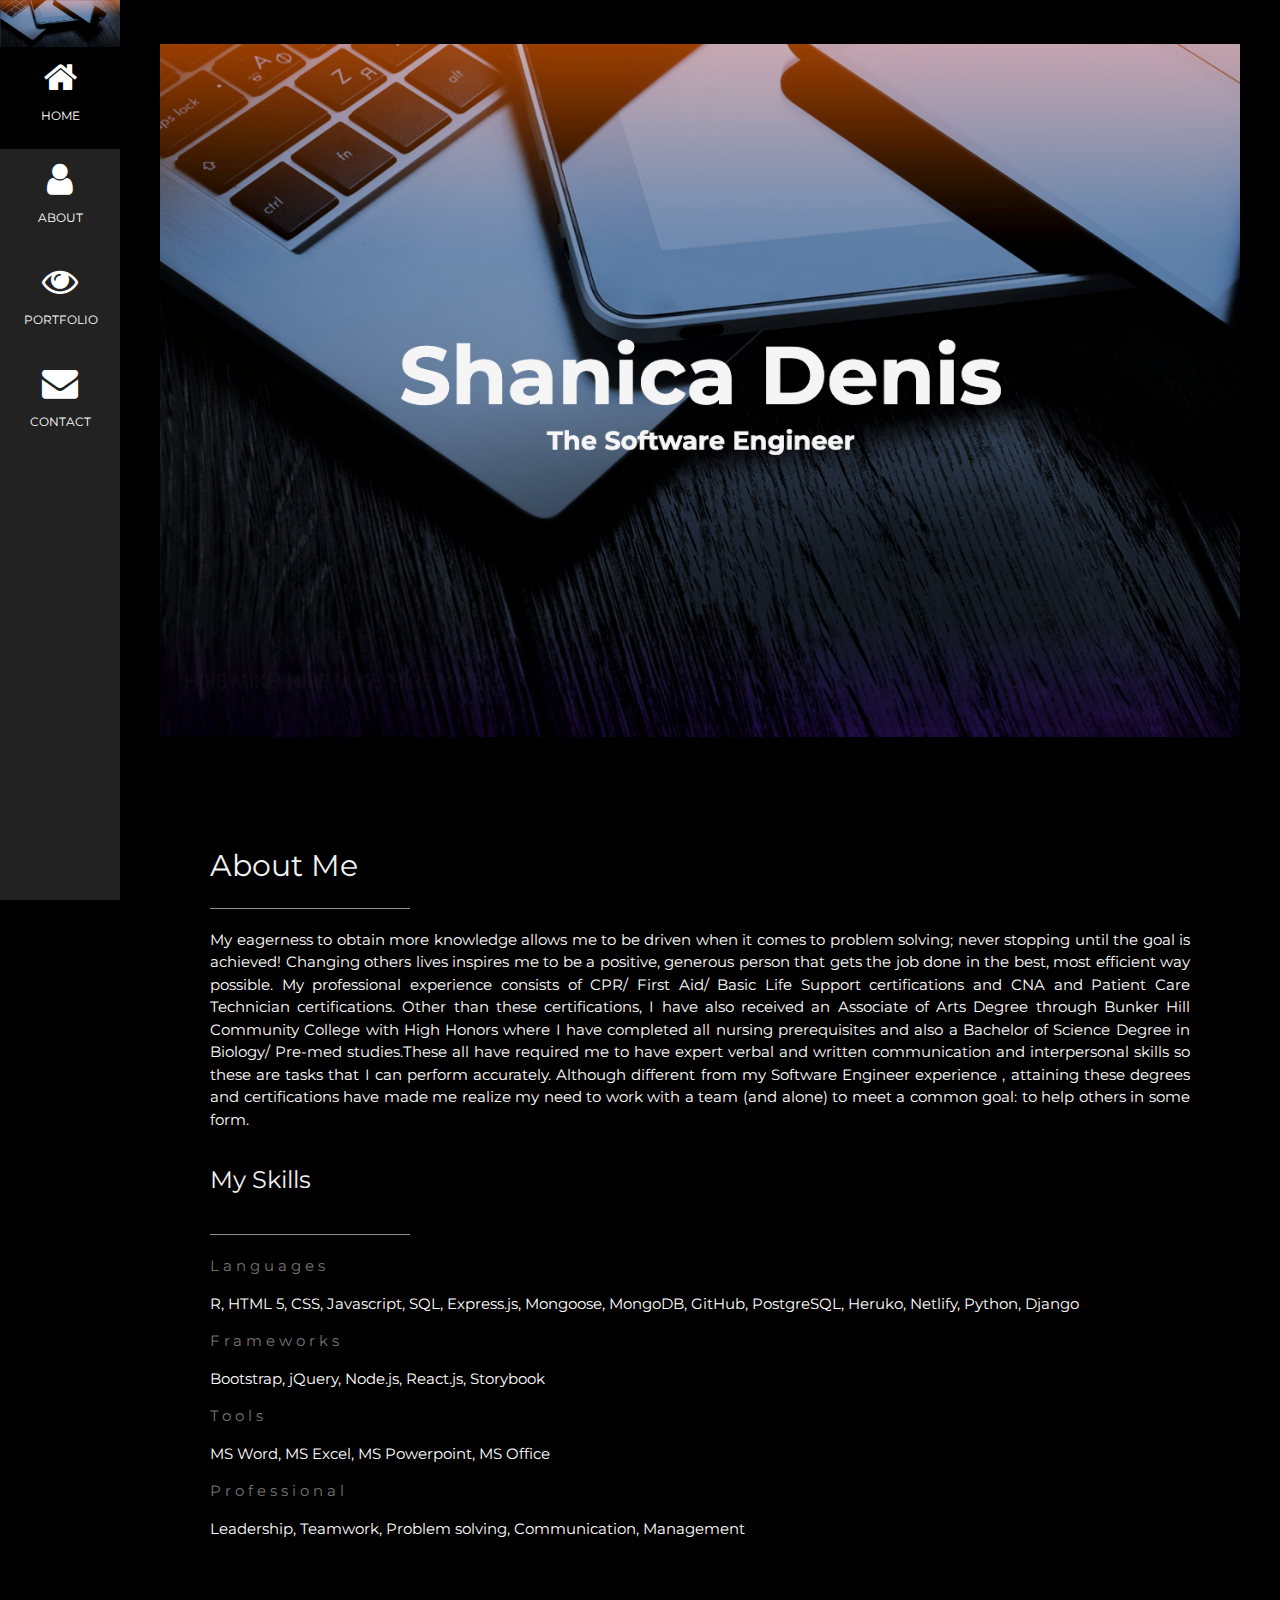
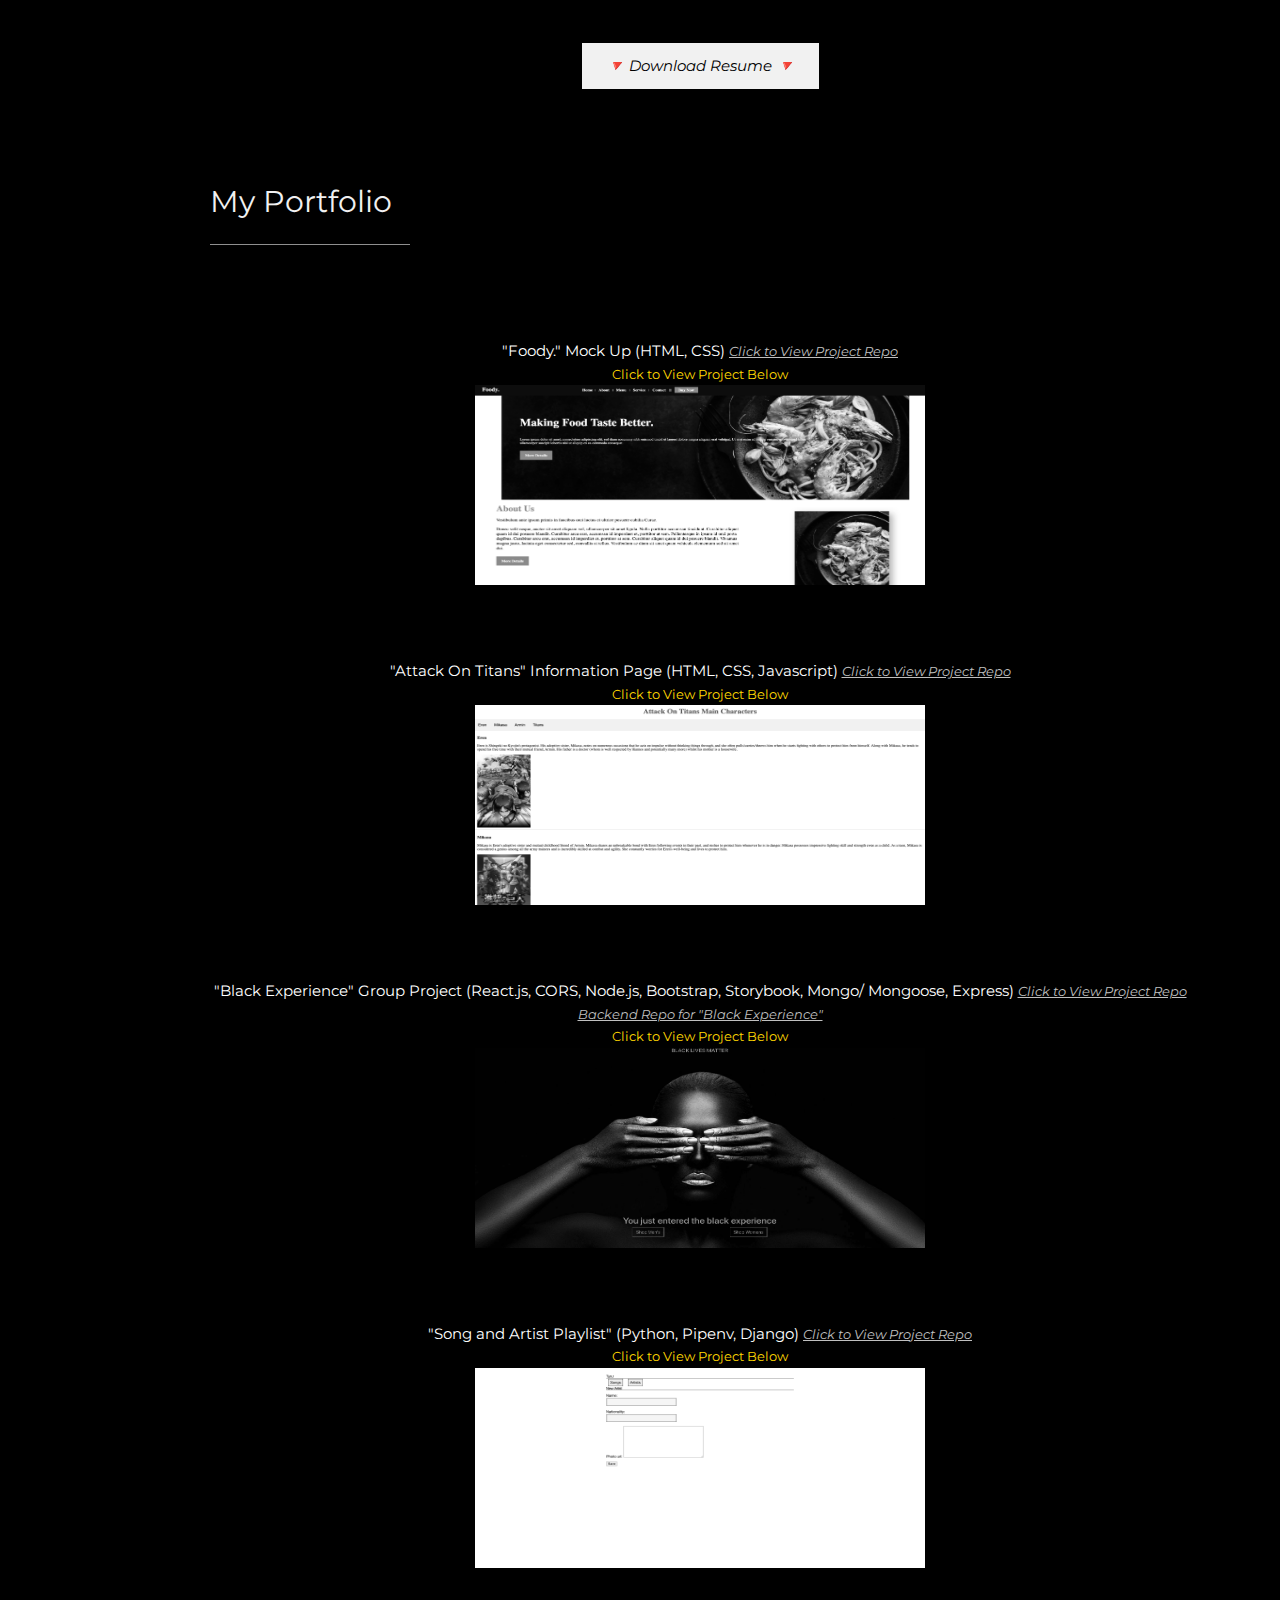
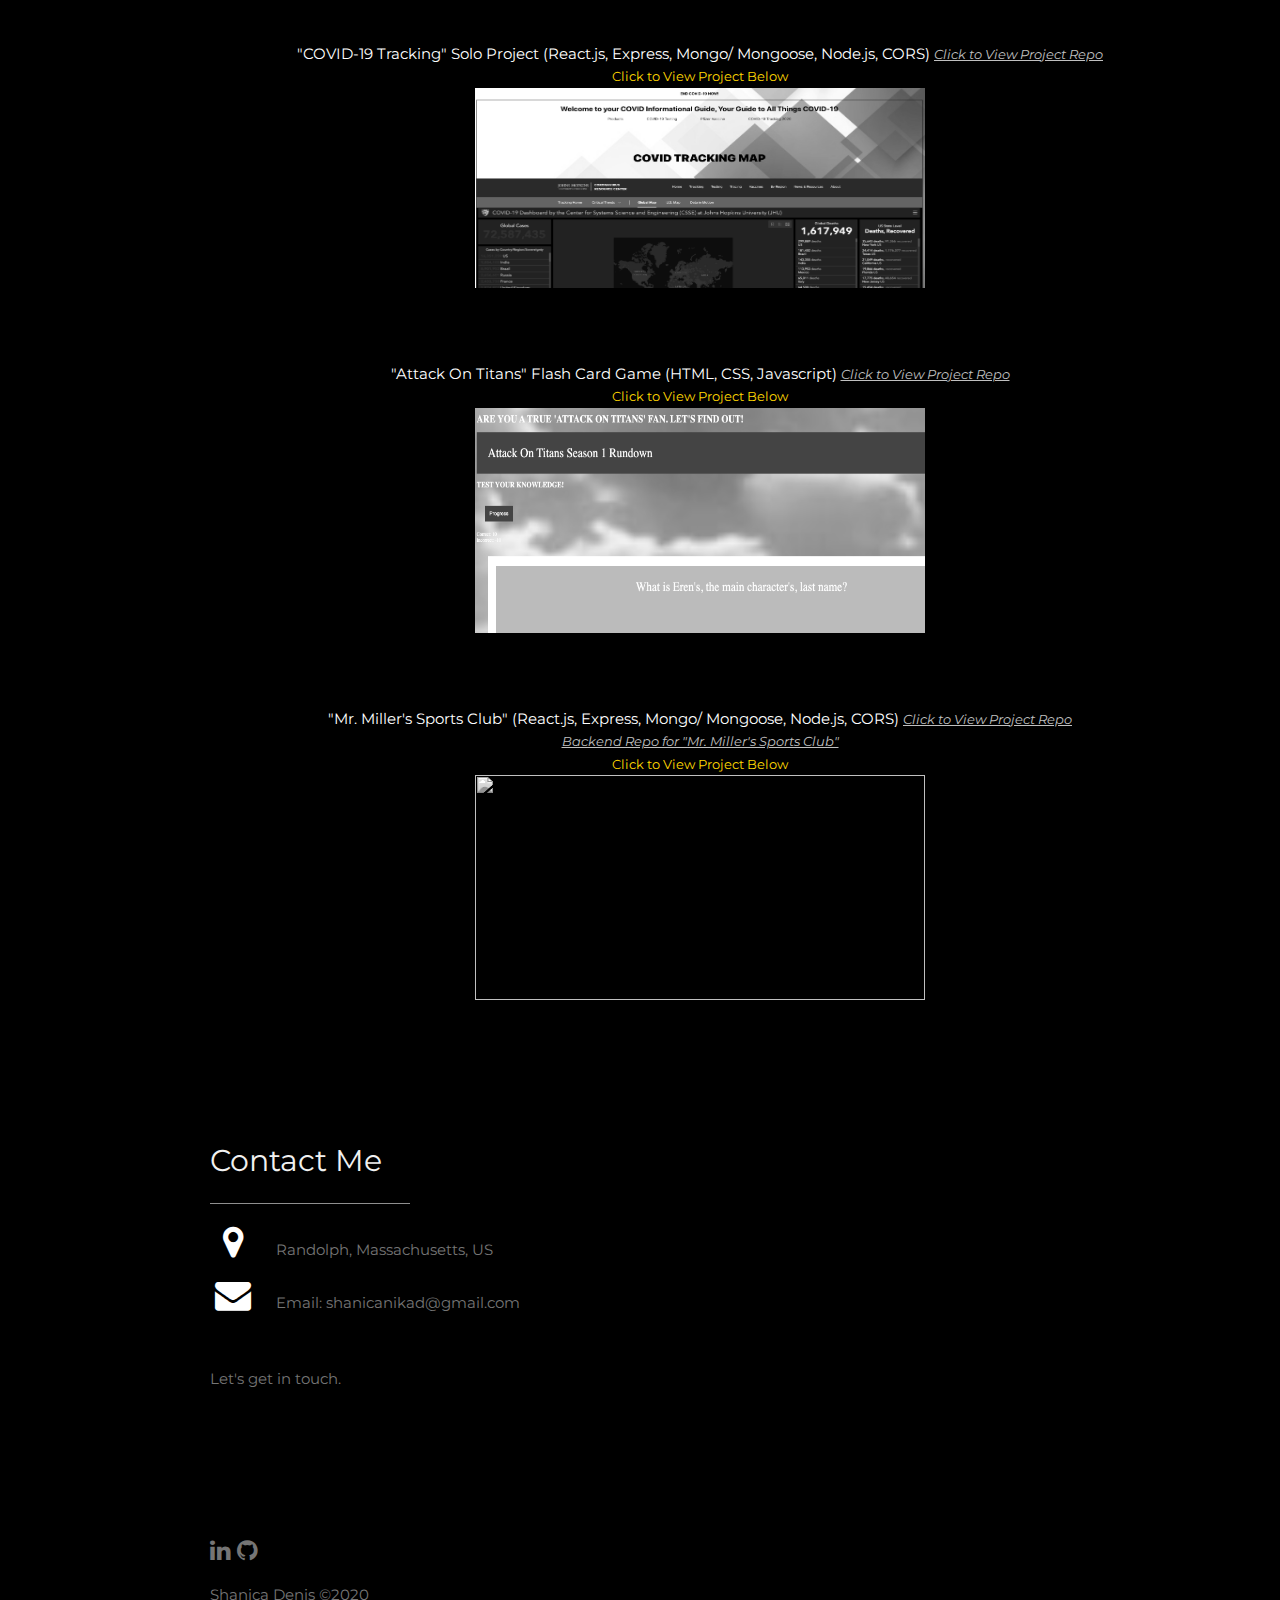
==== index.html @ 7be710ca "updated blk project repo" ====
<!DOCTYPE html>
<html>
<title>Shanica the Software Engineer!</title>
<meta charset="UTF-8">
<meta name="viewport" content="width=device-width, initial-scale=1">
<link rel="stylesheet" href="https://www.w3schools.com/w3css/4/w3.css">
<link rel="stylesheet" href="https://fonts.googleapis.com/css?family=Montserrat">
<link rel="stylesheet" href="https://cdnjs.cloudflare.com/ajax/libs/font-awesome/4.7.0/css/font-awesome.min.css">
<style>
body, h1,h2,h3,h4,h5,h6, .fa1 {font-family: "Montserrat", sans-serif}
.w3-row-padding img {margin-bottom: 12px}
/* Set the width of the sidebar to 120px */
.w3-sidebar {width: 120px;background: #222;}
/* Add a left margin to the "page content" that matches the width of the sidebar (120px) */
#main {margin-left: 120px}
/* Remove margins from "page content" on small screens */
#img{
    -webkit-filter: grayscale(100%); /* Safari 6.0 - 9.0 */
    filter: grayscale(100%);
}
#img:hover {
  /* Start the shake animation and make the animation last for 0.5 seconds */
  animation: shake 0.5s;

  /* When the animation is finished, start again */
  animation-iteration-count: infinite;
}
@keyframes shake {
  0% { transform: translate(1px, 1px) rotate(0deg); }
  10% { transform: translate(-1px, -2px) rotate(-1deg); }
  20% { transform: translate(-3px, 0px) rotate(1deg); }
  30% { transform: translate(3px, 2px) rotate(0deg); }
  40% { transform: translate(1px, -1px) rotate(1deg); }
  50% { transform: translate(-1px, 2px) rotate(-1deg); }
  60% { transform: translate(-3px, 1px) rotate(0deg); }
  70% { transform: translate(3px, 1px) rotate(-1deg); }
  80% { transform: translate(-1px, -1px) rotate(1deg); }
  90% { transform: translate(1px, 2px) rotate(0deg); }
  100% { transform: translate(1px, -2px) rotate(-1deg); }
}


@media only screen and (max-width: 600px) {#main {margin-left: 0}}


</style>
<body class="w3-black">

<nav class="w3-sidebar w3-bar-block w3-small w3-hide-small w3-center">
  <img src="back.png"
       style="width:100%">
  <a href="#" class="w3-bar-item w3-button w3-padding-large w3-black">
    <i class="fa fa-home w3-xxlarge"></i>
    <p>HOME</p>
  </a>
  <a href="#about" class="w3-bar-item w3-button w3-padding-large w3-hover-black">
    <i class="fa fa-user w3-xxlarge"></i>
    <p>ABOUT</p>
  </a>
  <a href="#photos" class="w3-bar-item w3-button w3-padding-large w3-hover-black">
    <i class="fa fa-eye w3-xxlarge"></i>
    <p>PORTFOLIO</p>
  </a>
  <a href="#contact" class="w3-bar-item w3-button w3-padding-large w3-hover-black">
    <i class="fa fa-envelope w3-xxlarge"></i>
    <p>CONTACT</p>
  </a>
</nav>


<div class="w3-top w3-hide-large w3-hide-medium" id="myNavbar">
  <div class="w3-bar w3-black w3-opacity w3-hover-opacity-off w3-center w3-small">
    <a href="#" class="w3-bar-item w3-button" style="width:25% !important">HOME</a>
    <a href="#about" class="w3-bar-item w3-button" style="width:25% !important">ABOUT</a>
    <a href="#photos" class="w3-bar-item w3-button" style="width:25% !important">PORTFOLIO</a>
    <a href="#contact" class="w3-bar-item w3-button" style="width:25% !important">CONTACT</a>
  </div>
</div>

<div class="w3-padding-large" id="main">
  <header class="w3-container w3-padding-32 w3-center w3-black" id="home">
    <!-- <h1 class="w3-jumbo"><span class="w3-hide-small">Shanica Denis</span></h1>
    <p>The Software Engineer</p> -->
    <img src="backagain.png" alt="boy" class="w3-image" width="3000" height="1108">
  </header>

  <div class="w3-content w3-justify w3-text-grey w3-padding-64" id="about">
    <h2 class="w3-text-light-grey">About Me</h2>
    <hr style="width:200px" class="w3-opacity">
    <p style="color:white">My eagerness to obtain more knowledge allows me to be driven when it comes to problem solving; never stopping
        until the goal is achieved! Changing others lives inspires me to be a positive, generous person that gets the
        job done in the best, most efficient way possible. My professional experience consists of CPR/ First Aid/ Basic
        Life Support certifications and CNA and Patient Care Technician certifications. Other than these certifications,
        I have also received an Associate of Arts Degree through Bunker Hill Community College with High Honors where I
        have completed all nursing prerequisites and also a Bachelor of Science Degree in Biology/ Pre-med studies.These
        all have required me to have expert verbal and written communication and interpersonal skills so these are tasks
        that I can perform accurately. Although different from my Software Engineer experience , attaining these degrees
        and certifications have made me realize my need to work with a team (and alone) to meet a common goal: to help
        others in some form.
    </p>
    <h3 class="w3-padding-16 w3-text-light-grey">My Skills</h3>
    <hr style="width:200px" class="w3-opacity">

 
    
<section>
    <a class="box">
    <p class="w3-wide">Languages</p>
    <div class="w3-black">
      <div class="w3-black">R, HTML 5, CSS, Javascript, SQL, Express.js, Mongoose, MongoDB, GitHub, PostgreSQL, Heruko, Netlify, Python, Django </div>
    </div>
    </a>

    <a class="box">
    <p class="w3-wide">Frameworks</p>
    <div class="w3-black">
      <div class="w3-black"> Bootstrap, jQuery, Node.js, React.js, Storybook</div>
    </div>
    </a>

    <a class="box">
    <p class="w3-wide">Tools</p>
    <div class="w3-black">
      <div class="w3-black">MS Word, MS Excel, MS Powerpoint, MS Office</div>
    </div>
    </a>
</section>    
    
      <p class="w3-wide">Professional</p>
    <div class="w3-black">
      <div class="w3-black">Leadership, Teamwork, Problem solving, Communication, Management</div>
      </div>
    </div><br>

    <button class="w3-button w3-light-grey w3-padding-large w3-section" style= "display:block; margin-left:auto; margin-right:auto">
      <a  href="https://docs.google.com/document/d/e/2PACX-1vQQas2_ryN3Ekcu-veoEqZW6naTS7VGKi1rGnDIYxbF7CMg2ENhDOstkbNVHYsbXVPW3imtyfOFc9KR/pub" style= "text-decoration: none; font-style: italic; ">
        🔻 Download Resume 🔻</a>
      </button>
    
    
  <!-- Portfolio Section -->
  <div class="w3-padding-64 w3-content" id="photos">
    <h2 class="w3-text-light-grey">My Portfolio</h2>
    <hr style="width:200px" class="w3-opacity">

    <!-- Grid for photos -->
    <!-- <div class="w3-row-padding">
      <div class="w3-half"> -->
        <div style= "padding-top: 75px; margin: auto; text-align: center;" >"Foody." Mock Up (HTML, CSS)
        <a href= "https://github.com/shanicanikad/build-a-website" style= "color: silver; font-size: small;font-style: italic;">Click to View Project Repo</a>
        <div><a href="https://shanicanikad.github.io/build-a-website/" style= "text-decoration:none; color:gold; font-size: small;">Click to View Project Below</div>  
              <img src="mockUp.png" id= "img" style="width:450px; height:200px"></a>
  </div>
        
        <div style= "padding-top: 75px; margin: auto; text-align: center;">"Attack On Titans" Information Page (HTML, CSS, Javascript)
        <a href="https://github.com/shanicanikad/ui-pattern-project"style= "color: silver; font-size: small;font-style: italic;">Click to View Project Repo</a>     
        <div><a href="https://shanicanikad.github.io/ui-pattern-project/index.html" style= "text-decoration:none; color: gold; font-size: small;">Click to View Project Below</div>  
            <img src="UI.png" id= "img" style="width:450px; height:200px"></a>
  </div>


        <div style= "padding-top: 75px; margin: auto; text-align: center;">"Black Experience" Group Project (React.js, CORS, Node.js, Bootstrap, Storybook, Mongo/ Mongoose, Express)   
        <a href="https://github.com/antonetteortiz/theblkexperience" style= "color: silver; font-size: small;font-style: italic;">Click to View Project Repo</a>    
        <div><a href="https://github.com/shanicanikad/groupproject8" style= "color: silver ; font-size: small; font-style: italic;">Backend Repo for "Black Experience"</a></div>    
        <div><a href="https://blk-experience.vercel.app/" style= "text-decoration:none; color: gold; font-size: small;">Click to View Project Below</div>
                <img src="blk.png" id= "img" style="width:450px; height:200px"></a>
</div>
      <!-- </div>

      <div class="w3-half"> -->

        <div style= "padding-top: 75px; margin: auto; text-align: center;">"Song and Artist Playlist" (Python, Pipenv, Django)
        <a href="https://github.com/shanicanikad/python" style= "color: silver; font-size: small;font-style: italic;">Click to View Project Repo</a>    
        <div><a href="https://sdtunrdjango.herokuapp.com/" style= "text-decoration:none; color: gold; font-size: small;">Click to View Project Below</div>
            <img src="django.png" id= "img" style="width:450px; height:200px"></a>
  </div>

        
        <div style= "padding-top: 75px; margin: auto; text-align: center;">"COVID-19 Tracking" Solo Project (React.js, Express, Mongo/ Mongoose, Node.js, CORS)  
        <a href="https://github.com/shanicanikad/capss" style= "color: silver; font-size: small;font-style: italic;">Click to View Project Repo</a>
        <div><a href="https://sdcapstoneproject.vercel.app/" style= "text-decoration:none; color: gold; font-size: small;">Click to View Project Below</div>
            <img src="covid.png" id= "img" style="width:450px; height:200px"></a>
  </div>

        <div style= "padding-top: 75px; margin: auto; text-align: center;">"Attack On Titans" Flash Card Game (HTML, CSS, Javascript)    
        <a href="https://github.com/shanicanikad/shanicanikad.github.io-front-endgame" style= "color: silver; font-size: small;font-style: italic;">Click to View Project Repo</a>    
        <div><a href="https://shanicanikad.github.io/shanicanikad.github.io-front-endgame/" style= "text-decoration:none; color: gold; font-size: small;">Click to View Project Below</div>
                <img src="frontEnd.png" id= "img" style="width:450px; height:225px"></a>
  </div> 
      <!-- </div> -->
      <div style= "padding-top: 75px; margin: auto; text-align: center;">"Mr. Miller's Sports Club" (React.js, Express, Mongo/ Mongoose, Node.js, CORS)  
        <a href="https://github.com/shanicanikad/miller1" style= "color: silver; font-size: small;font-style: italic;">Click to View Project Repo</a>  
        <div><a href="https://github.com/shanicanikad/sportsapi" style= "color: silver ; font-size: small; font-style: italic;">Backend Repo for "Mr. Miller's Sports Club"</a></div>      
        <div><a href="https://shanicanikad.github.io/miller1/#/" style= "text-decoration:none; color: gold; font-size: small;">Click to View Project Below</div>
                <img src="sports.png" id= "img" style="width:450px; height:225px"></a>
            
    </div>
  </div>

  <div class="w3-padding-64 w3-content w3-text-grey" id="contact">
    <h2 class="w3-text-light-grey">Contact Me</h2>
    <hr style="width:200px" class="w3-opacity">

    <div class="w3-section">
      <p><i class="fa fa-map-marker fa-fw w3-text-white w3-xxlarge w3-margin-right"></i> Randolph, Massachusetts, US</p>
      <p><i class="fa fa-envelope fa-fw w3-text-white w3-xxlarge w3-margin-right"> </i> Email: shanicanikad@gmail.com</p>
    </div><br>
    <p>Let's get in touch.</p>
  </div>
  


  <footer class="w3-content w3-padding-64 w3-text-grey w3-xlarge">
    <a class="fa fa-linkedin w3-hover-opacity" style="text-decoration: none" href= "https://www.linkedin.com/in/shanica-denis-918553a6/"></a>
      <a class="fa fa-github w3-hover-opacity" style="text-decoration: none" href= "https://github.com/shanicanikad/"></a>
     
    <p class="w3-medium">Shanica Denis ©2020</p>

  </footer>

</div>

</body>
</html>
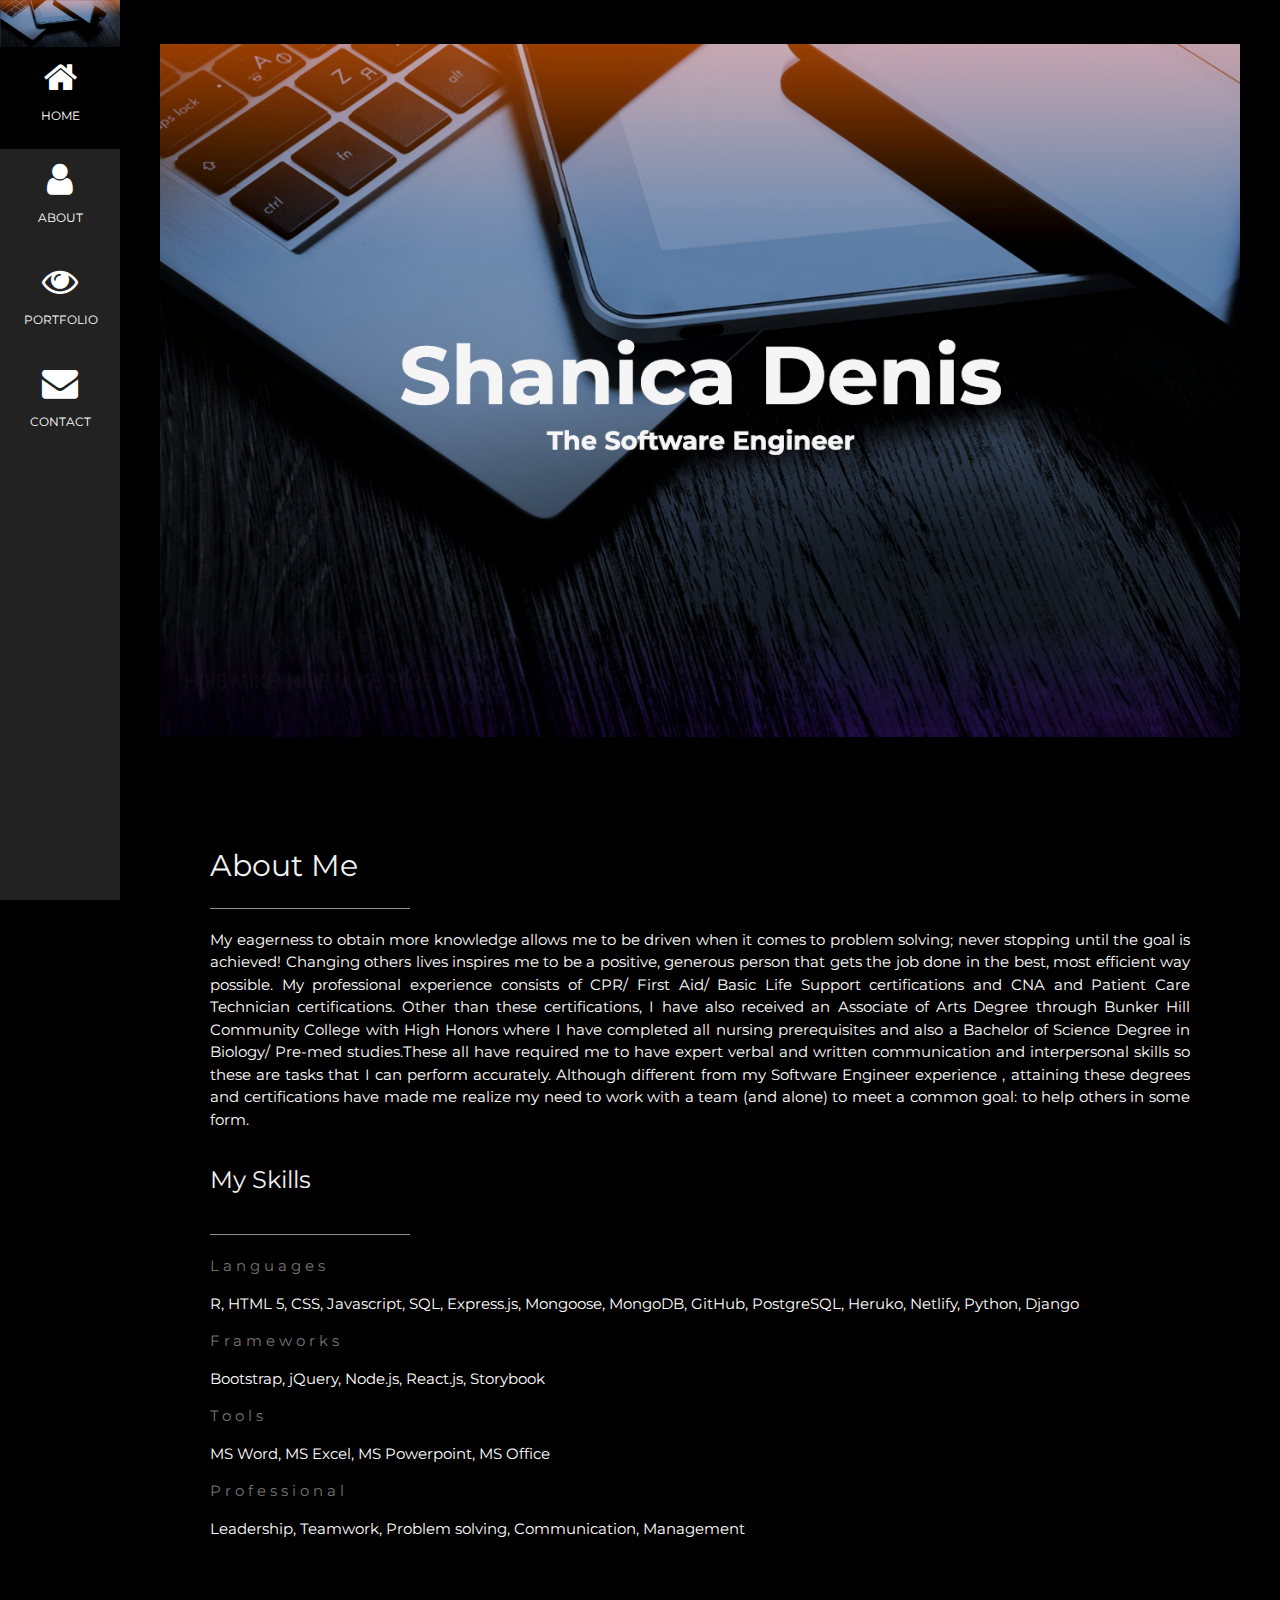
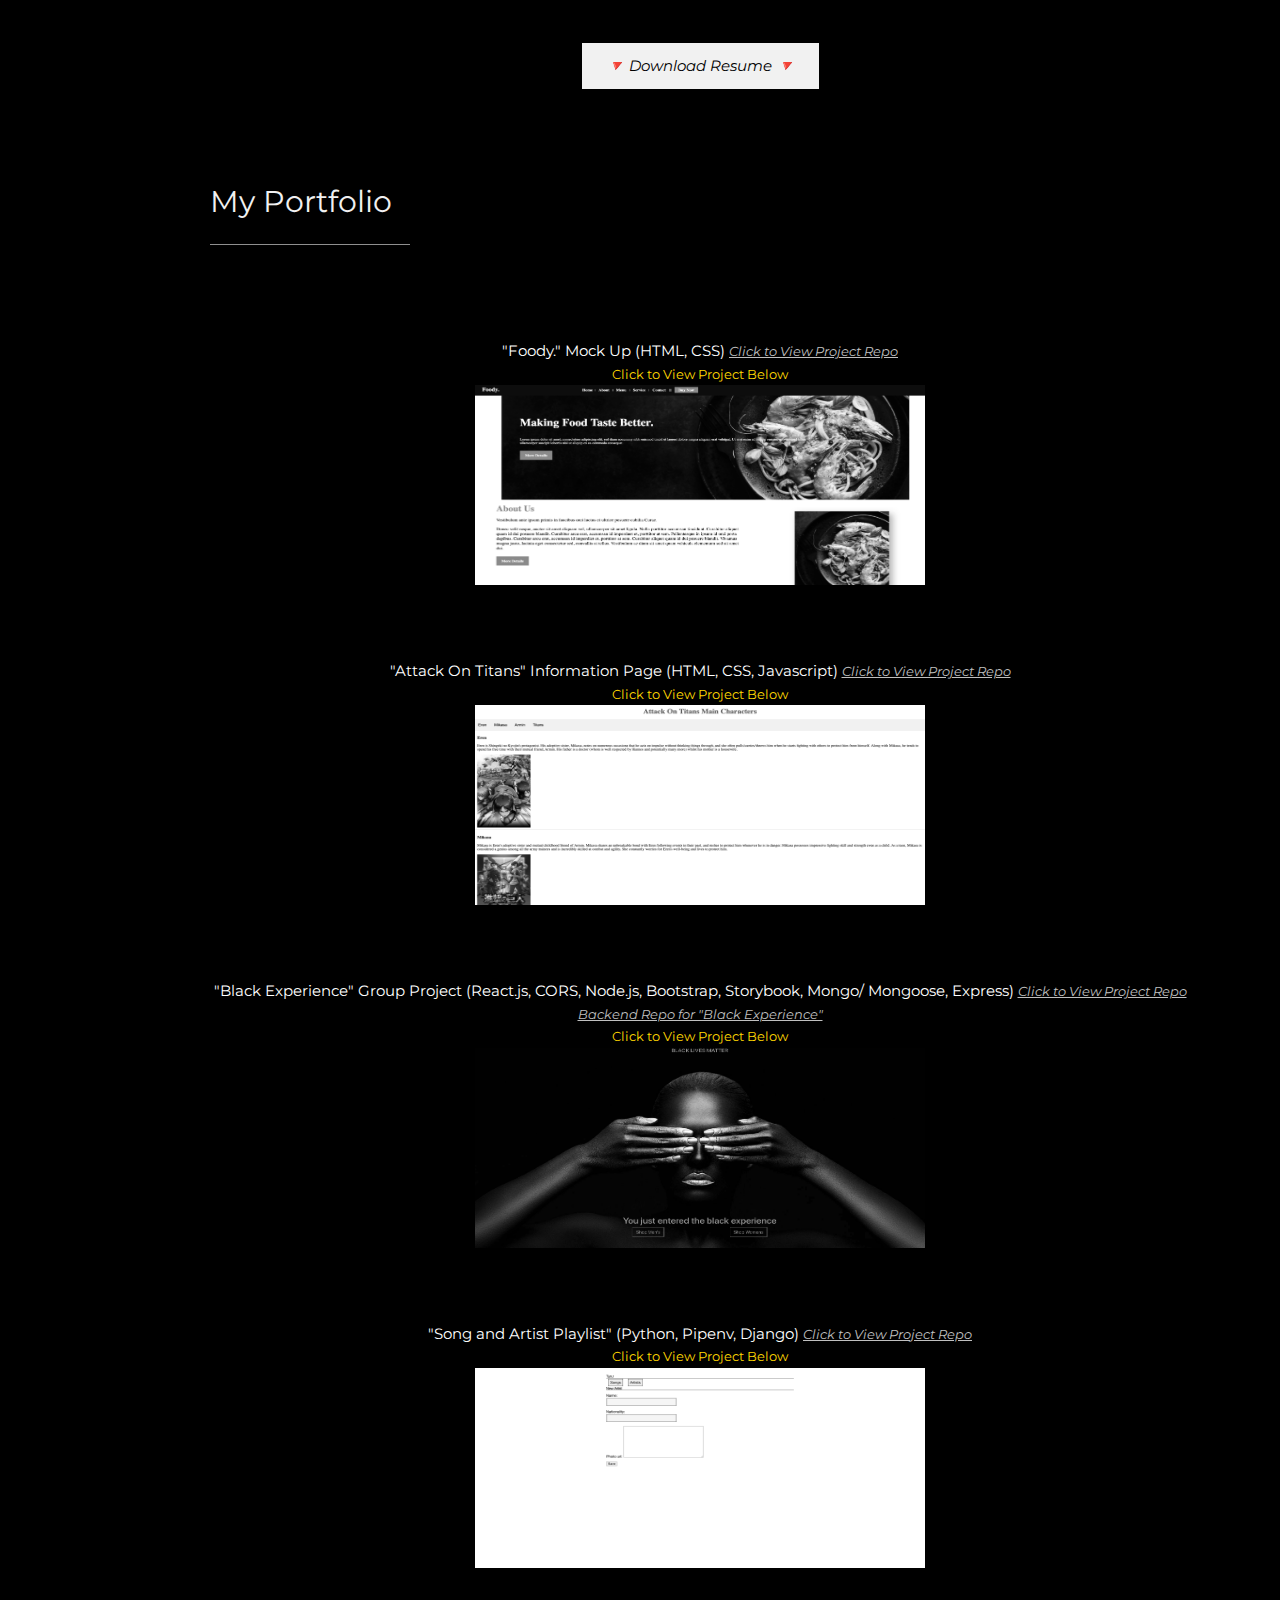
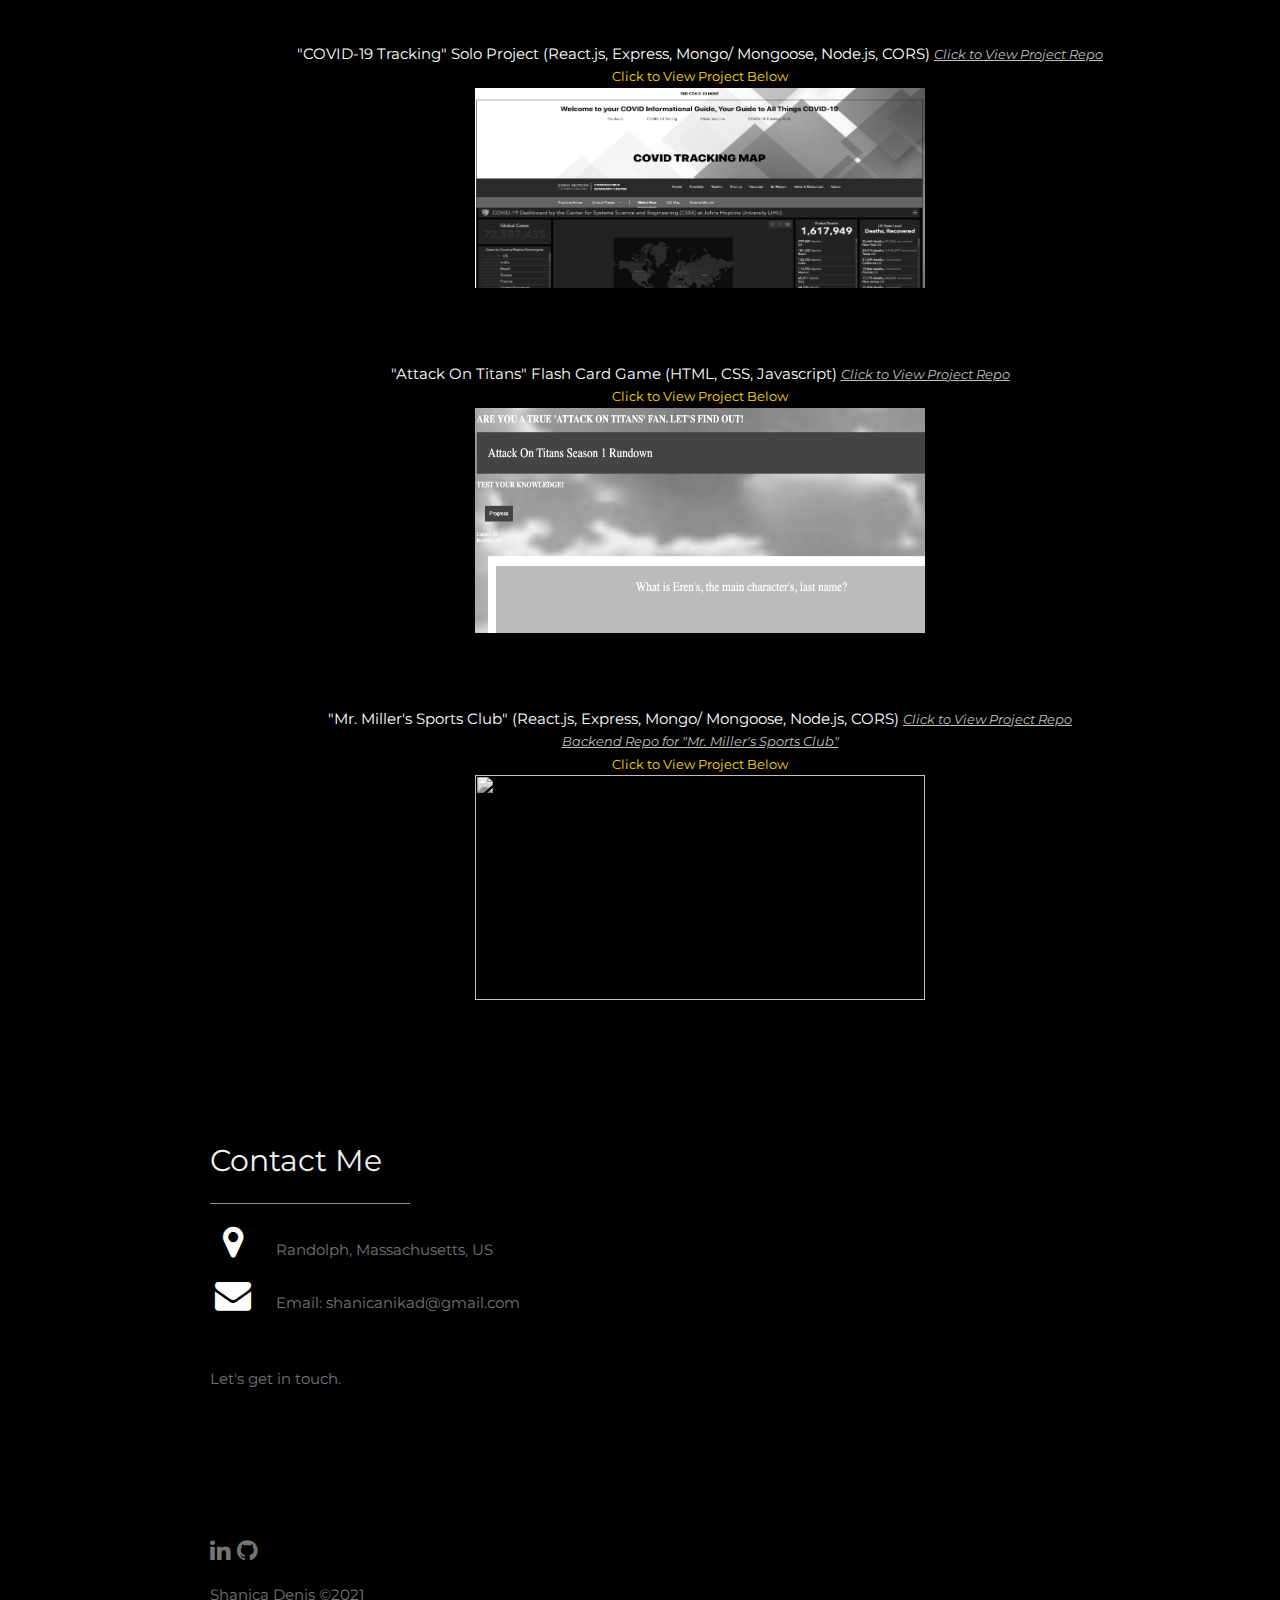
==== commit 4fa76f57: "2021" ====
--- a/index.html
+++ b/index.html
@@ -214,7 +214,7 @@
     <a class="fa fa-linkedin w3-hover-opacity" style="text-decoration: none" href= "https://www.linkedin.com/in/shanica-denis-918553a6/"></a>
       <a class="fa fa-github w3-hover-opacity" style="text-decoration: none" href= "https://github.com/shanicanikad/"></a>
      
-    <p class="w3-medium">Shanica Denis ©2020</p>
+    <p class="w3-medium">Shanica Denis ©2021</p>
 
   </footer>
 
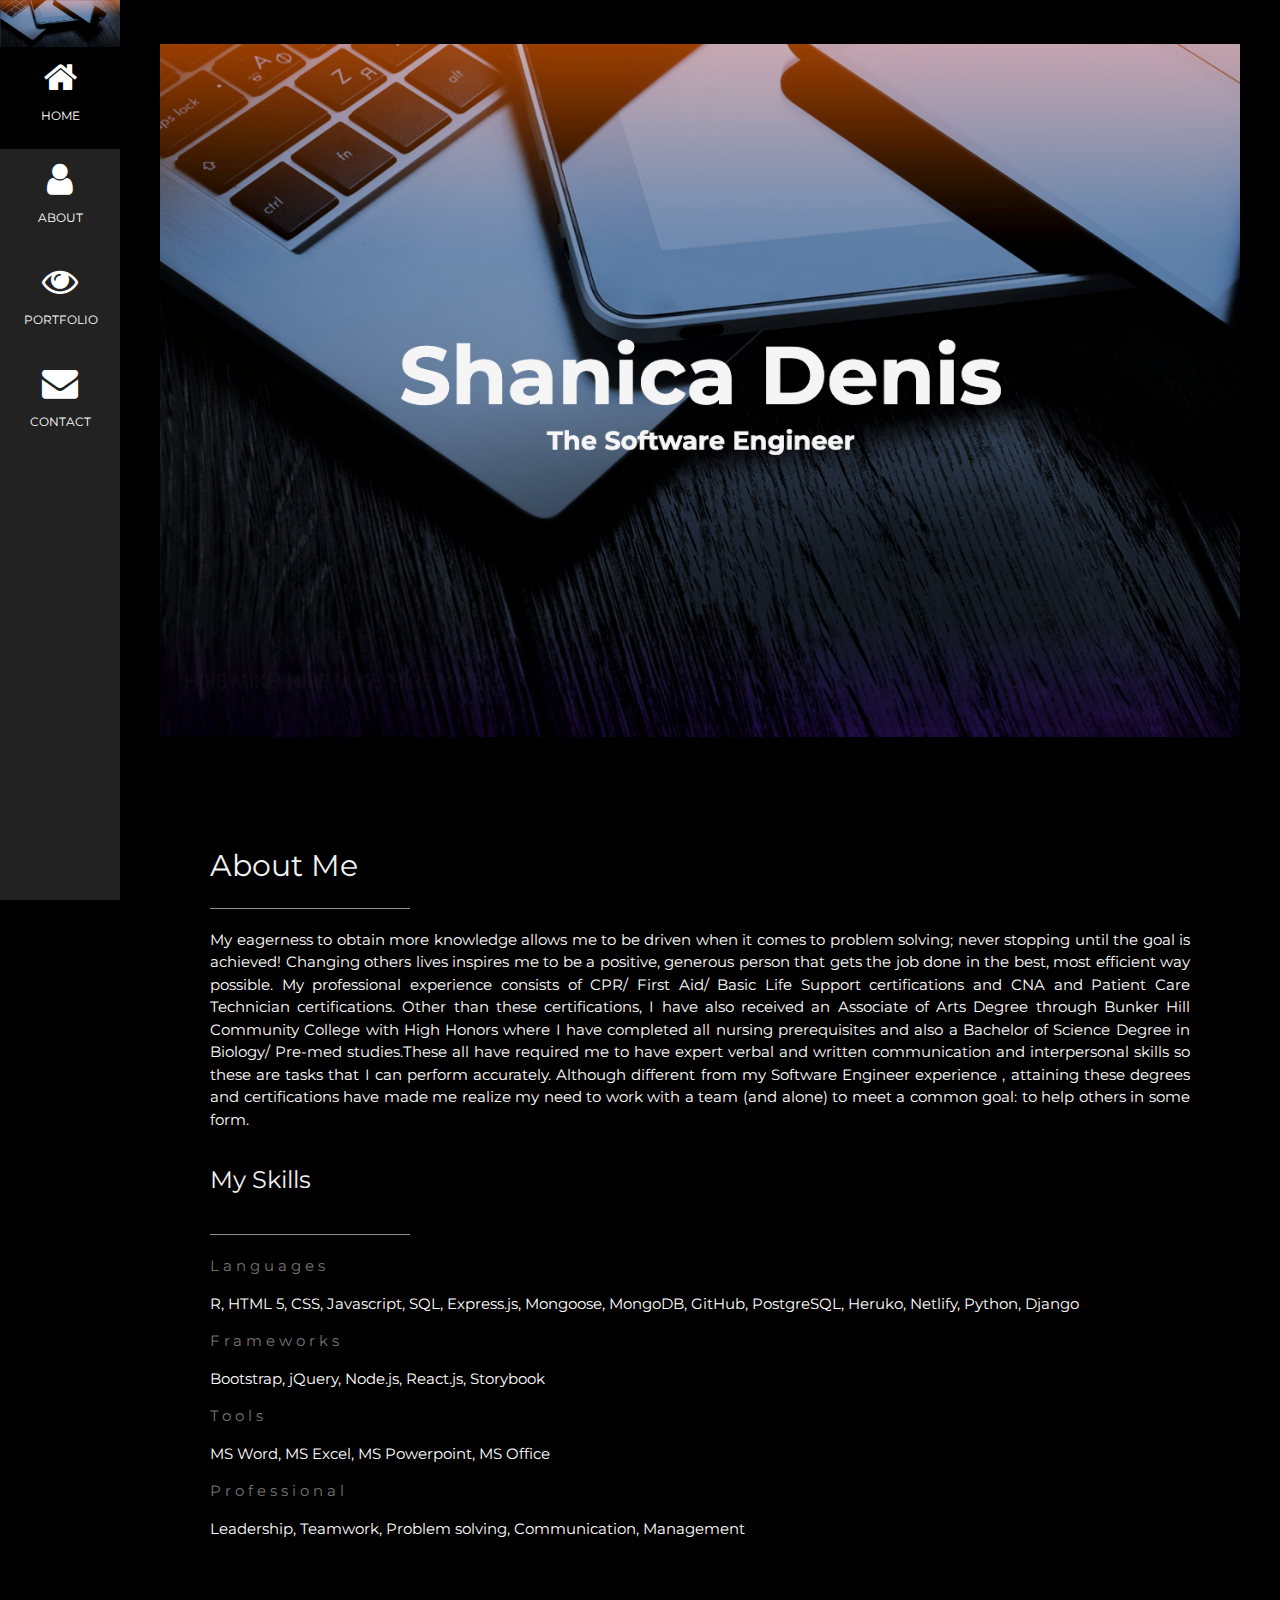
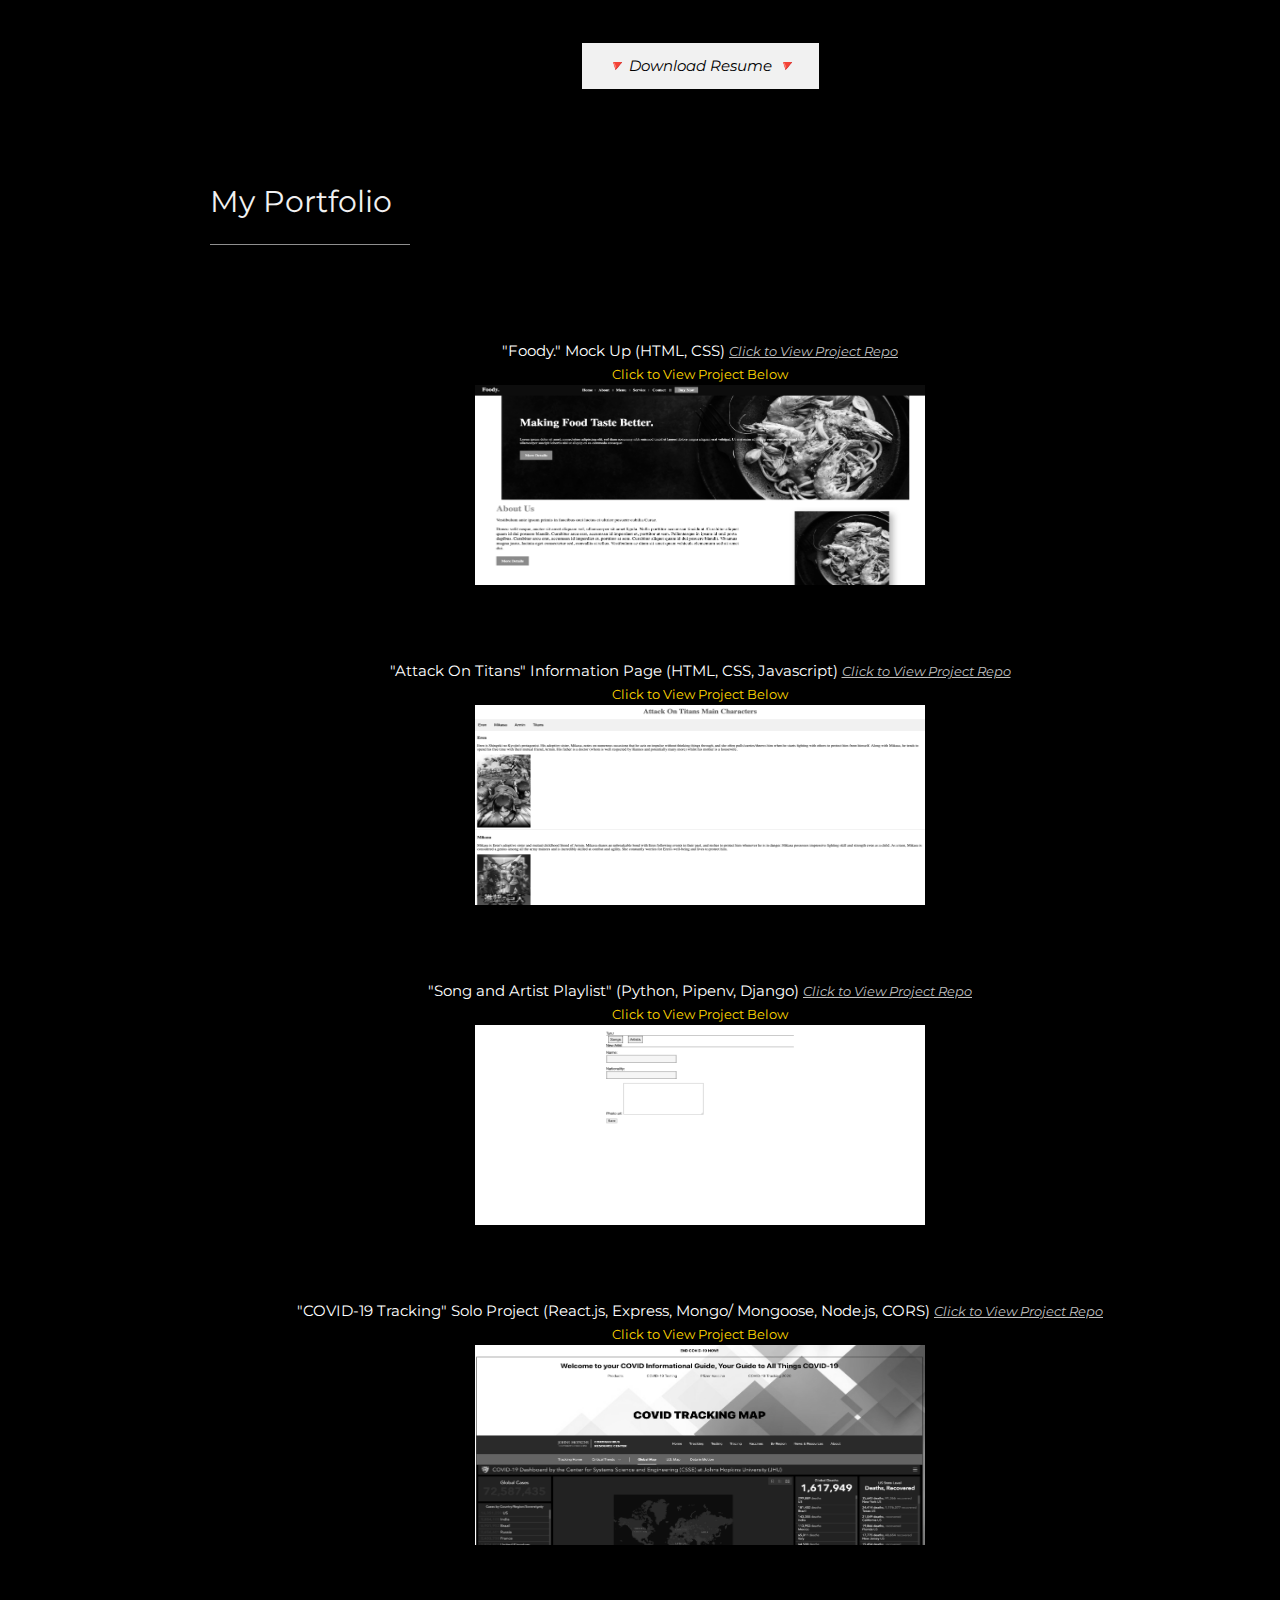
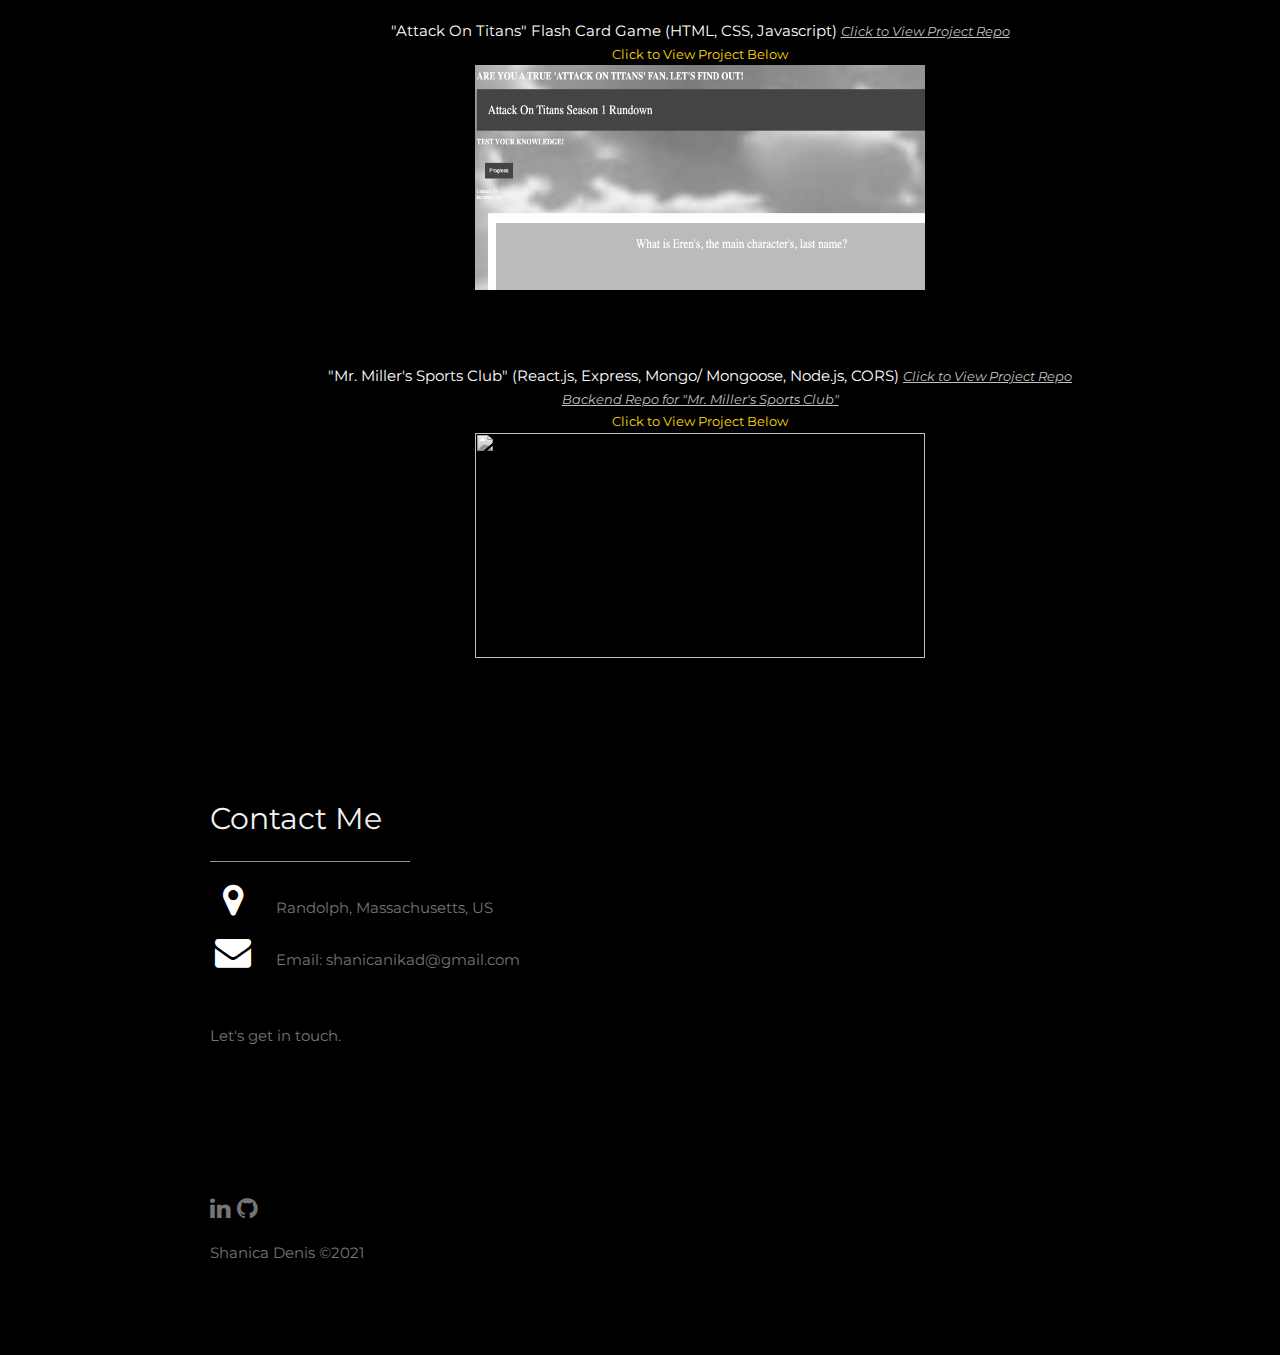
==== commit 28d2d79d: "update" ====
--- a/index.html
+++ b/index.html
@@ -159,12 +159,12 @@
   </div>
 
 
-        <div style= "padding-top: 75px; margin: auto; text-align: center;">"Black Experience" Group Project (React.js, CORS, Node.js, Bootstrap, Storybook, Mongo/ Mongoose, Express)   
+        <!-- <div style= "padding-top: 75px; margin: auto; text-align: center;">"Black Experience" Group Project (React.js, CORS, Node.js, Bootstrap, Storybook, Mongo/ Mongoose, Express)   
         <a href="https://github.com/antonetteortiz/theblkexperience" style= "color: silver; font-size: small;font-style: italic;">Click to View Project Repo</a>    
         <div><a href="https://github.com/shanicanikad/groupproject8" style= "color: silver ; font-size: small; font-style: italic;">Backend Repo for "Black Experience"</a></div>    
         <div><a href="https://blk-experience.vercel.app/" style= "text-decoration:none; color: gold; font-size: small;">Click to View Project Below</div>
                 <img src="blk.png" id= "img" style="width:450px; height:200px"></a>
-</div>
+</div> -->
       <!-- </div>
 
       <div class="w3-half"> -->
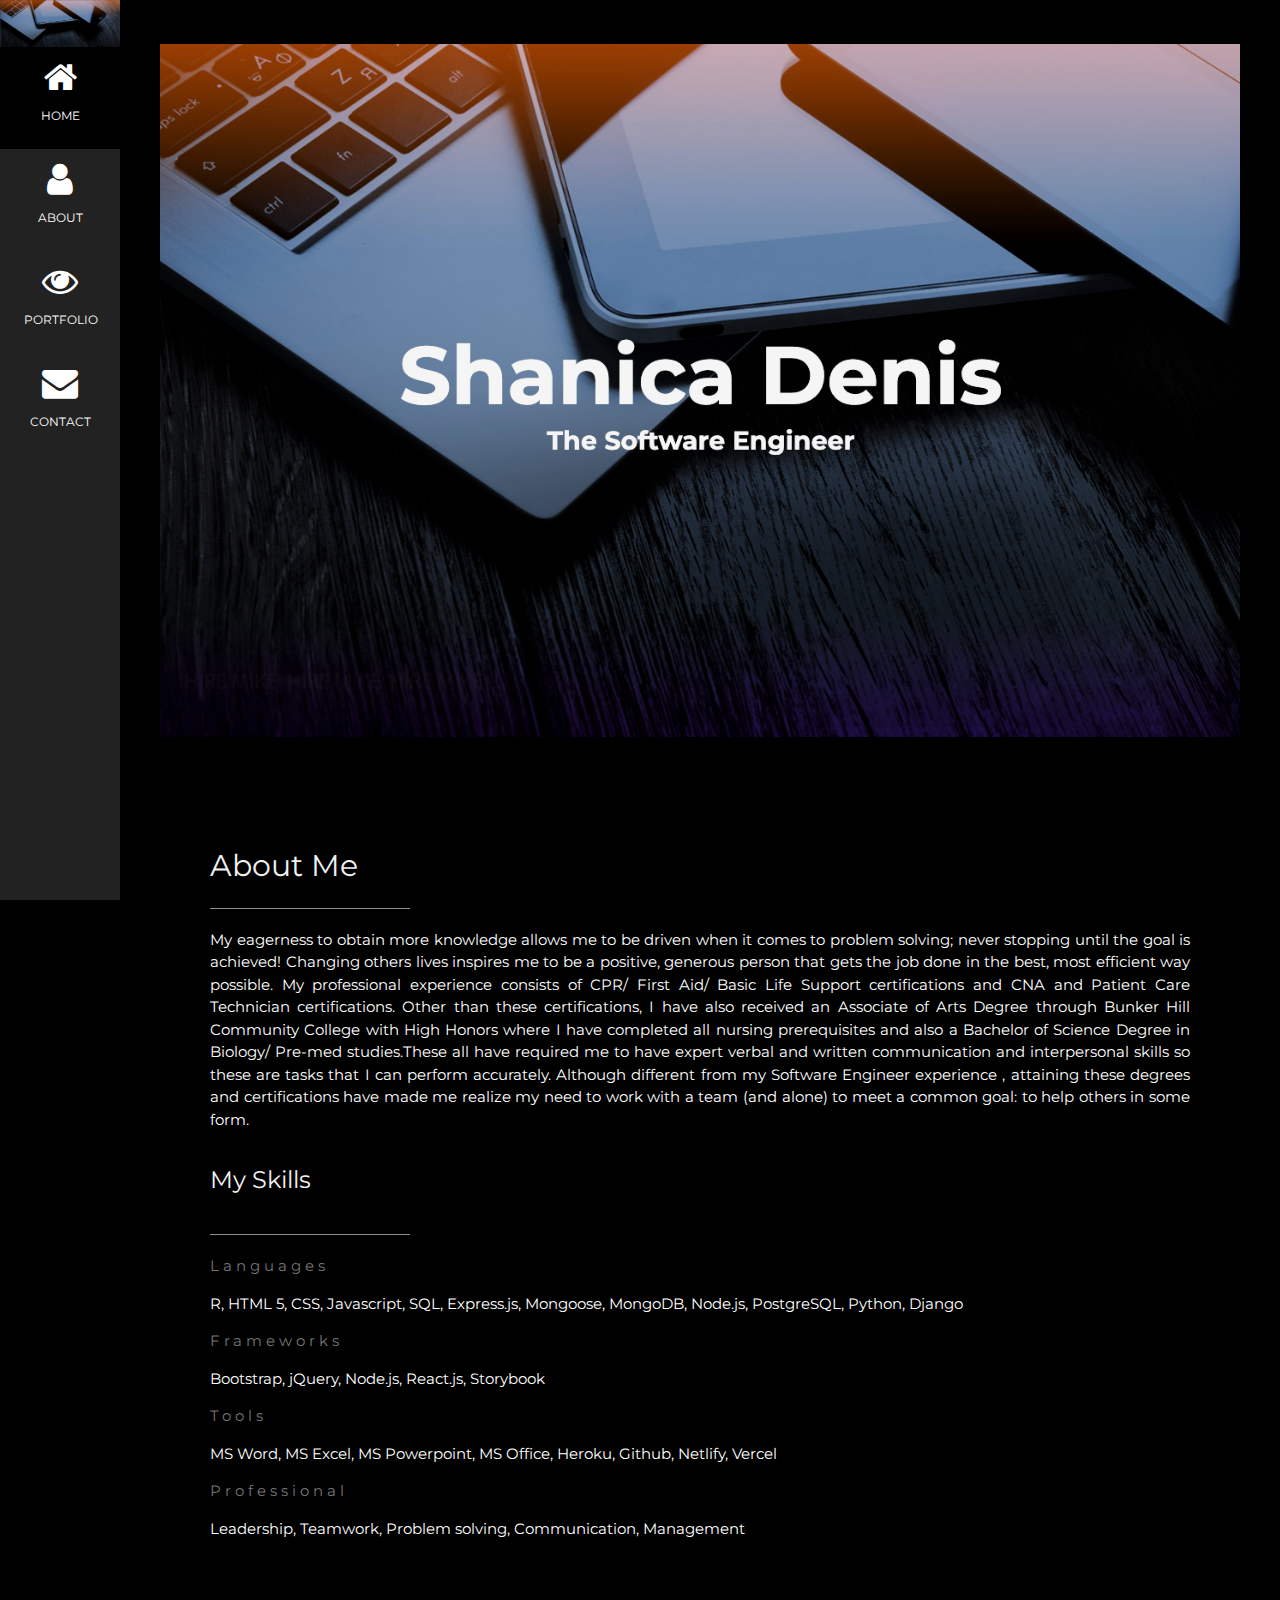
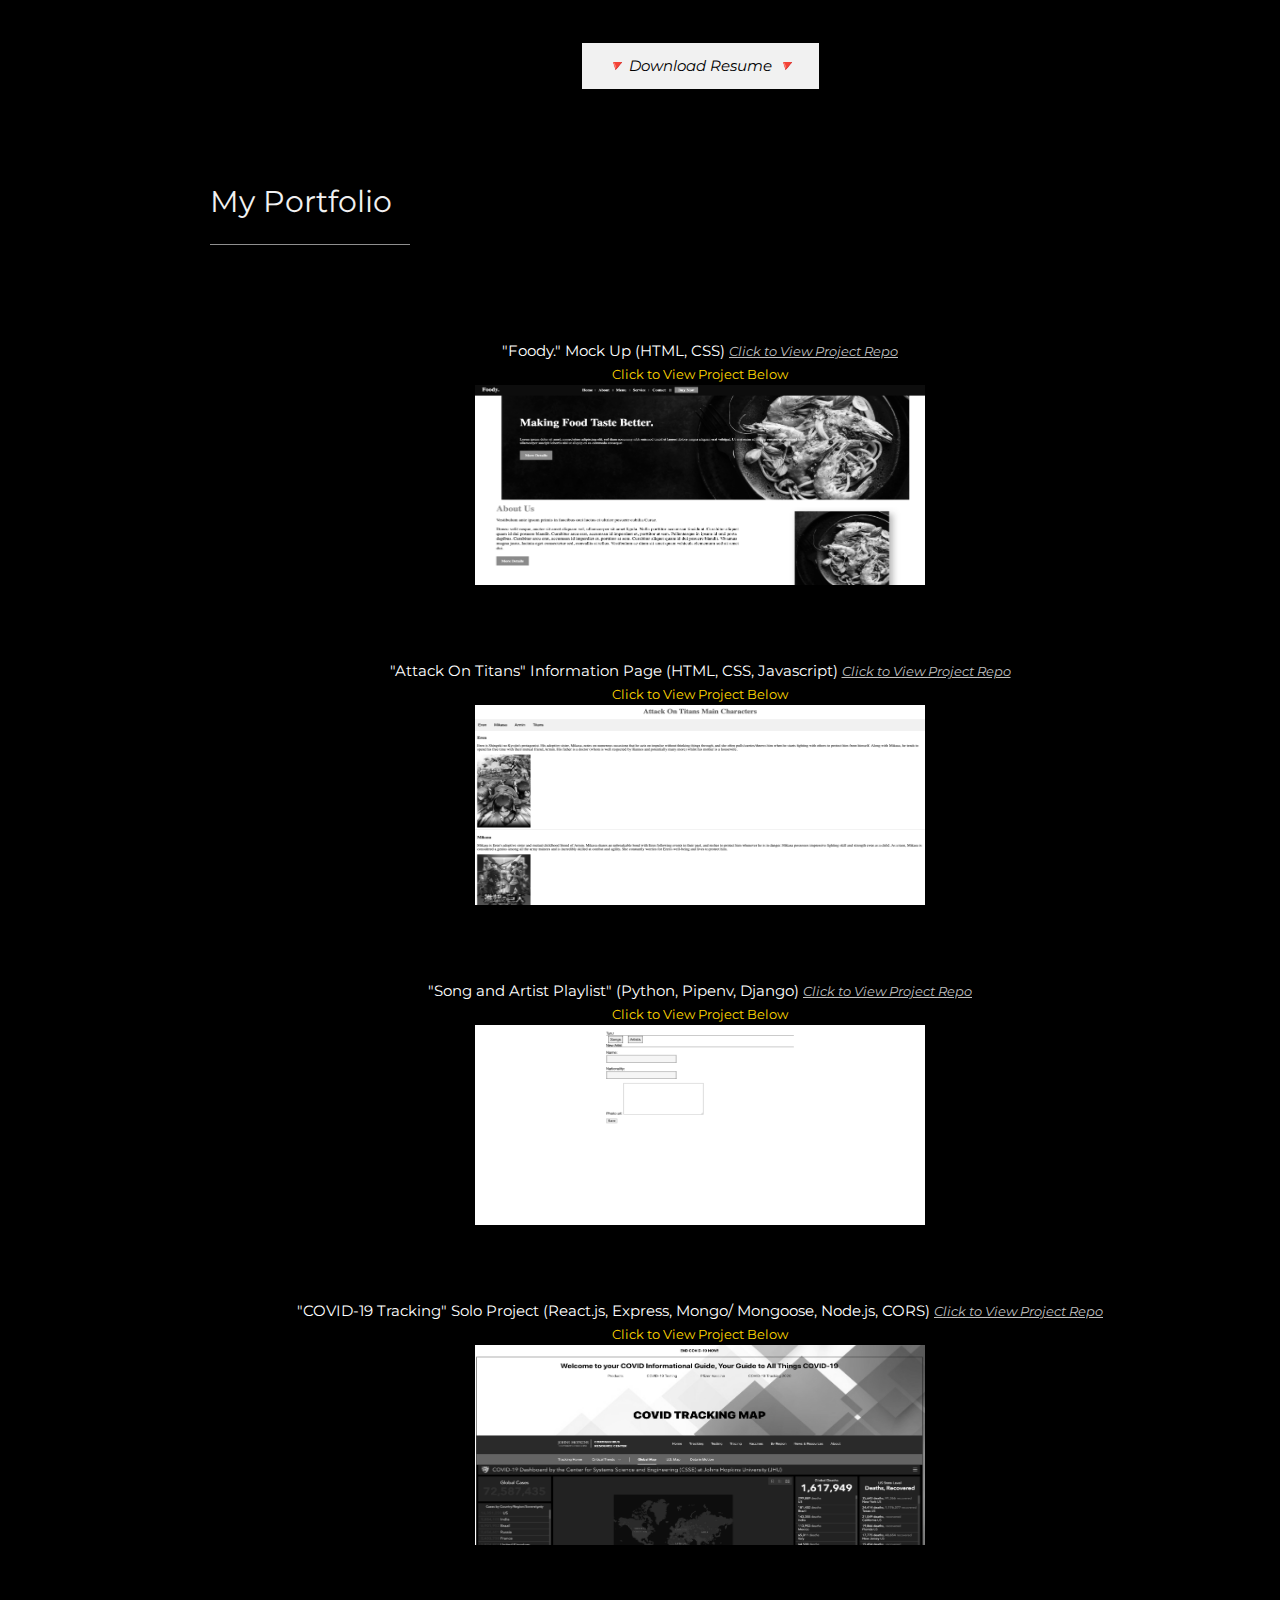
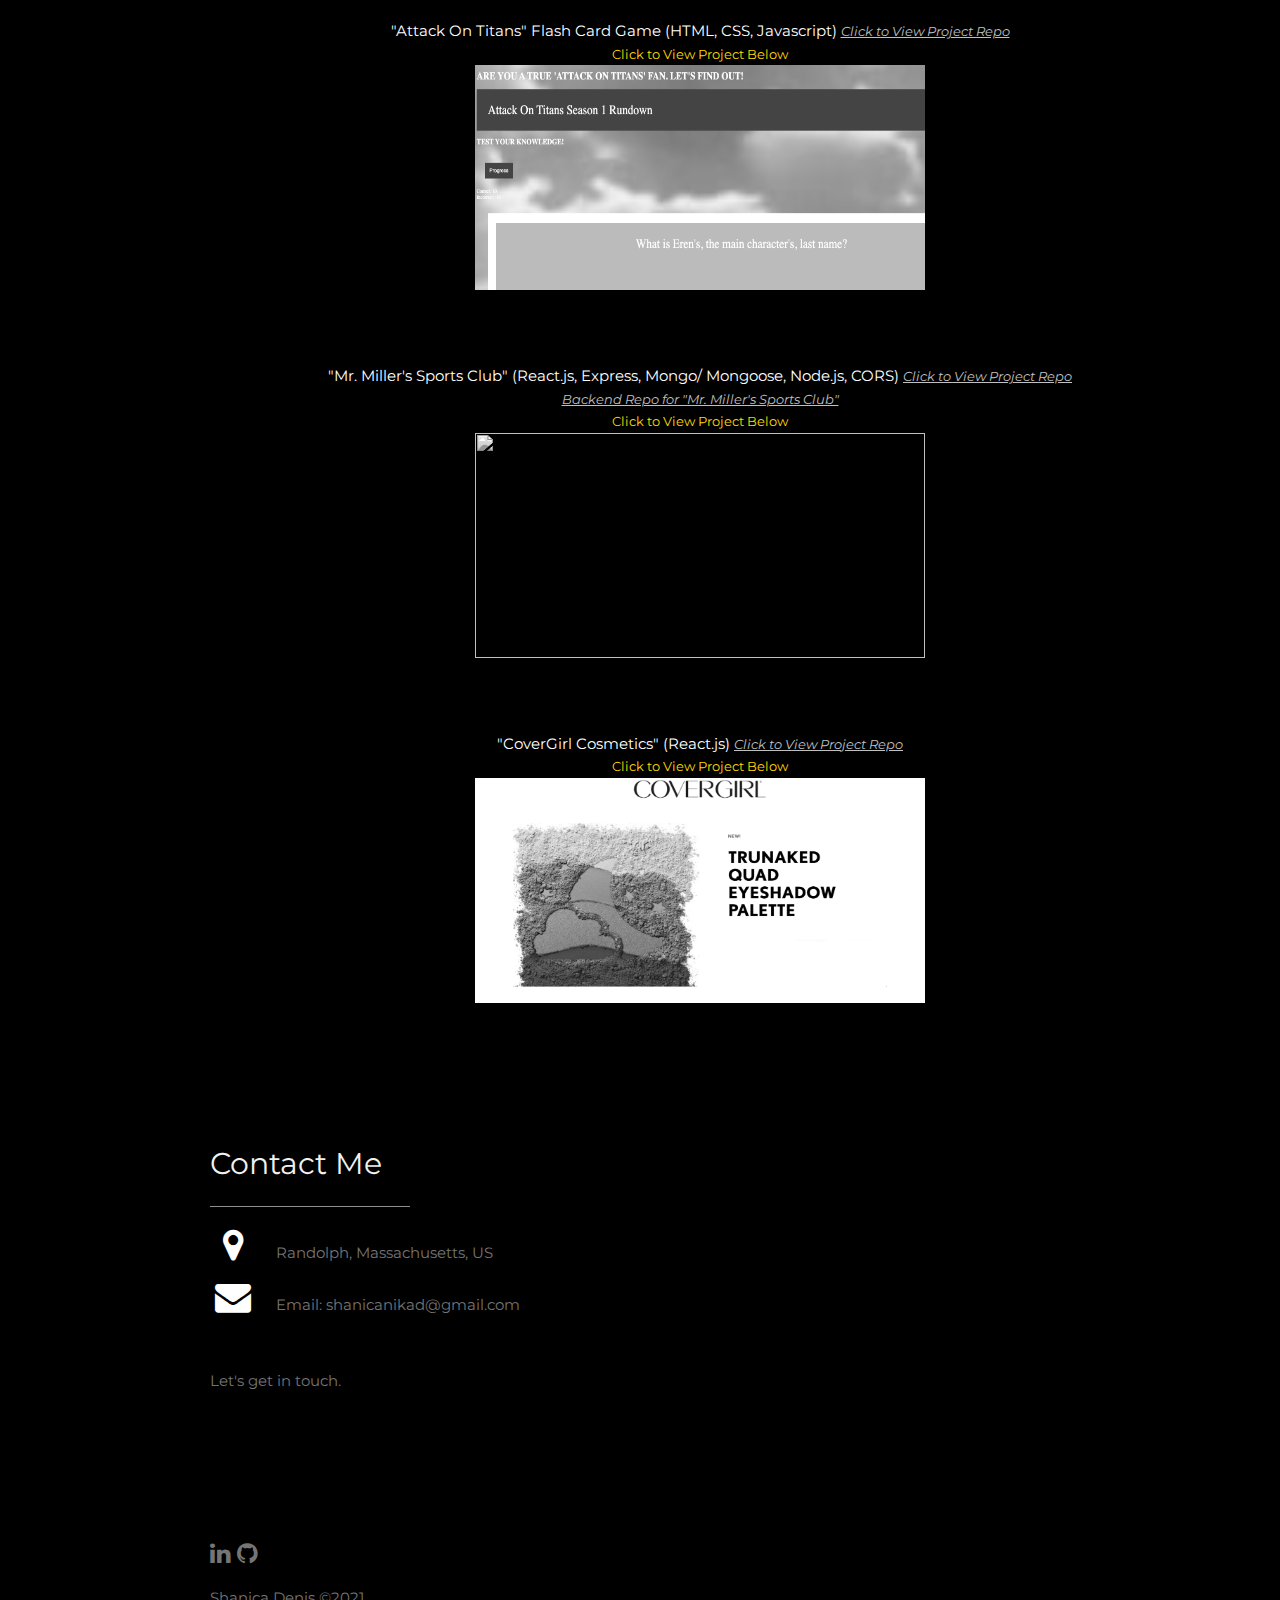
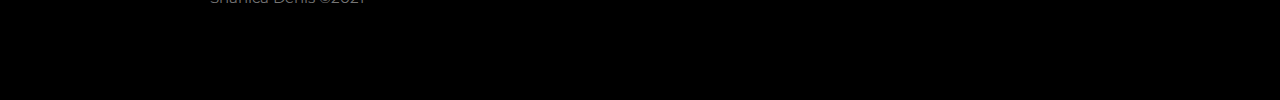
==== commit af70b5f5: "new project" ====
--- a/index.html
+++ b/index.html
@@ -107,7 +107,7 @@
     <a class="box">
     <p class="w3-wide">Languages</p>
     <div class="w3-black">
-      <div class="w3-black">R, HTML 5, CSS, Javascript, SQL, Express.js, Mongoose, MongoDB, GitHub, PostgreSQL, Heruko, Netlify, Python, Django </div>
+      <div class="w3-black">R, HTML 5, CSS, Javascript, SQL, Express.js, Mongoose, MongoDB, Node.js, PostgreSQL, Python, Django  </div>
     </div>
     </a>
 
@@ -121,7 +121,7 @@
     <a class="box">
     <p class="w3-wide">Tools</p>
     <div class="w3-black">
-      <div class="w3-black">MS Word, MS Excel, MS Powerpoint, MS Office</div>
+      <div class="w3-black">MS Word, MS Excel, MS Powerpoint, MS Office, Heroku, Github, Netlify, Vercel</div>
     </div>
     </a>
 </section>    
@@ -195,6 +195,13 @@
                 <img src="sports.png" id= "img" style="width:450px; height:225px"></a>
             
     </div>
+
+    <div style= "padding-top: 75px; margin: auto; text-align: center;">"CoverGirl Cosmetics" (React.js)  
+      <a href="https://github.com/shanicanikad/APIpracticeapp/tree/master" style= "color: silver; font-size: small;font-style: italic;">Click to View Project Repo</a>  
+      <div><a href="https://shanicanikad.github.io/APIpracticeapp/#/" style= "text-decoration:none; color: gold; font-size: small;">Click to View Project Below</div>
+              <img src="coverGirl.png" id= "img" style="width:450px; height:225px"></a>
+          
+  </div>
   </div>
 
   <div class="w3-padding-64 w3-content w3-text-grey" id="contact">
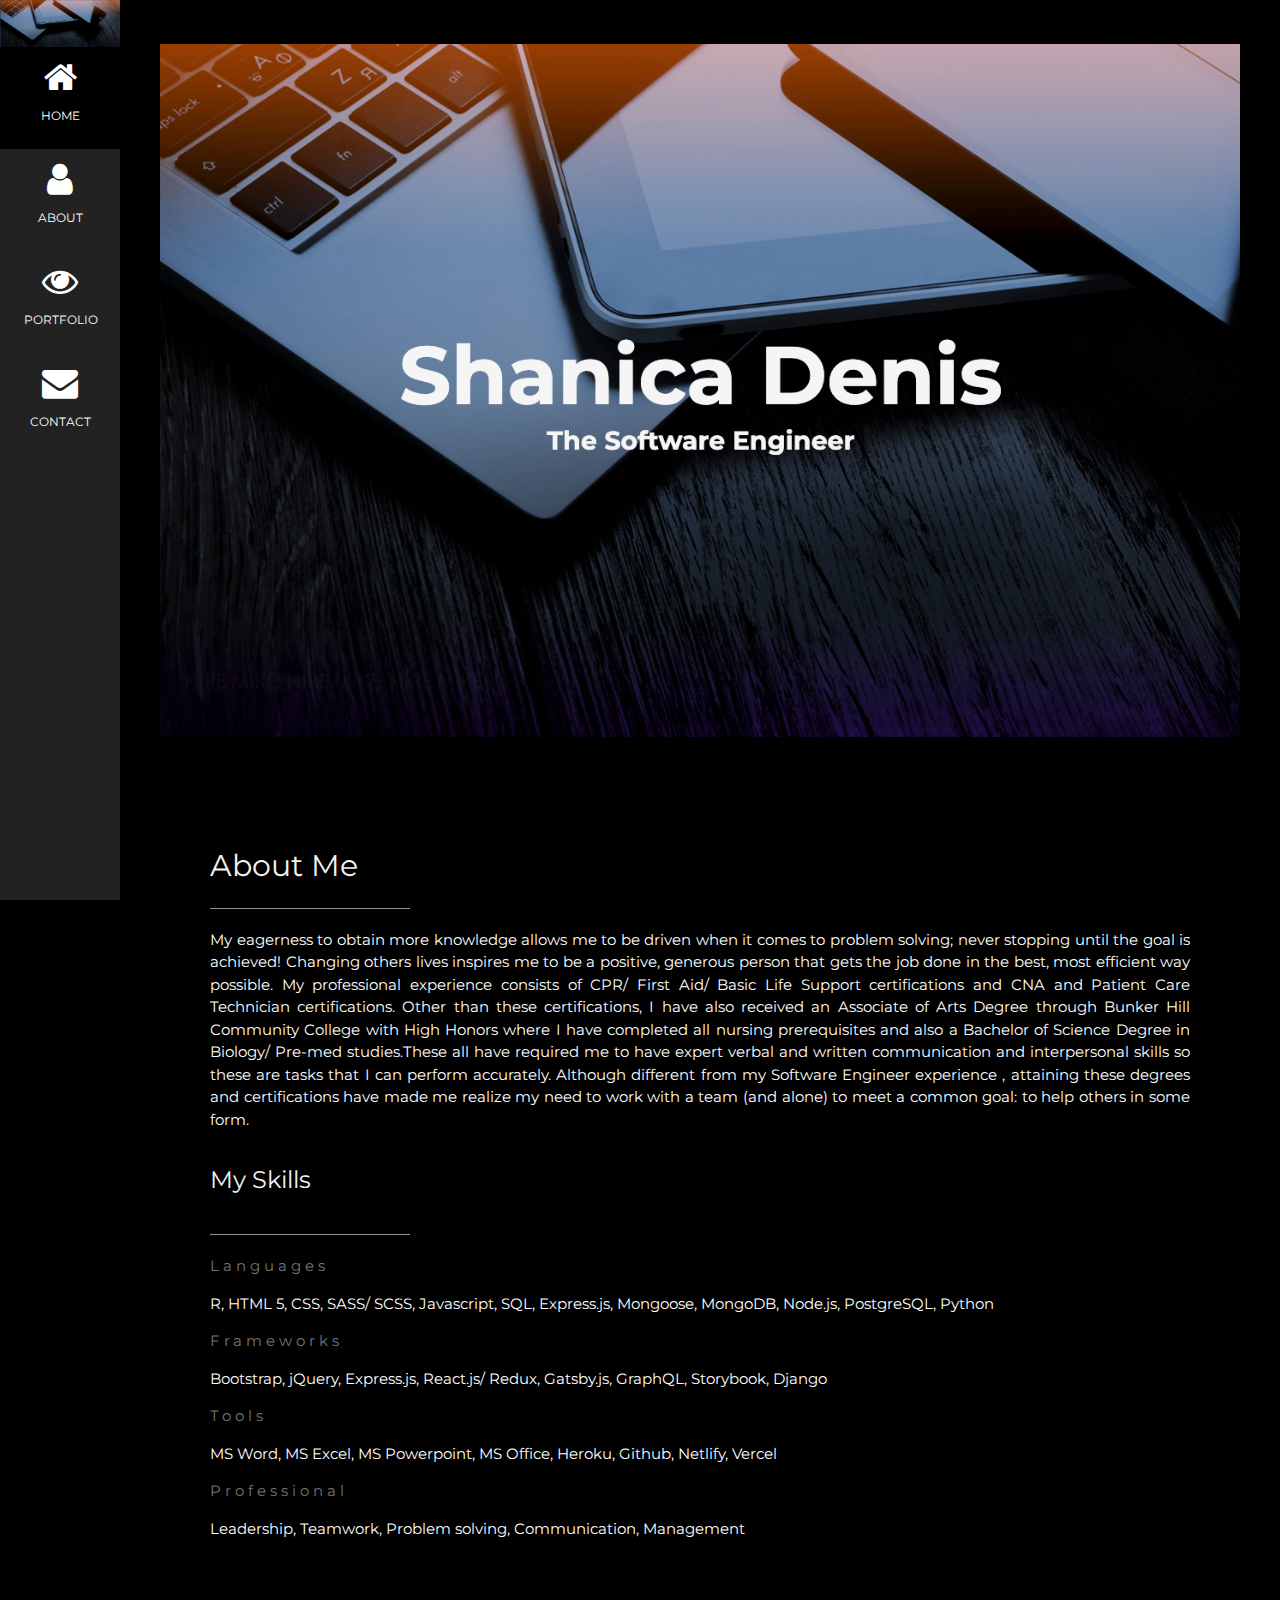
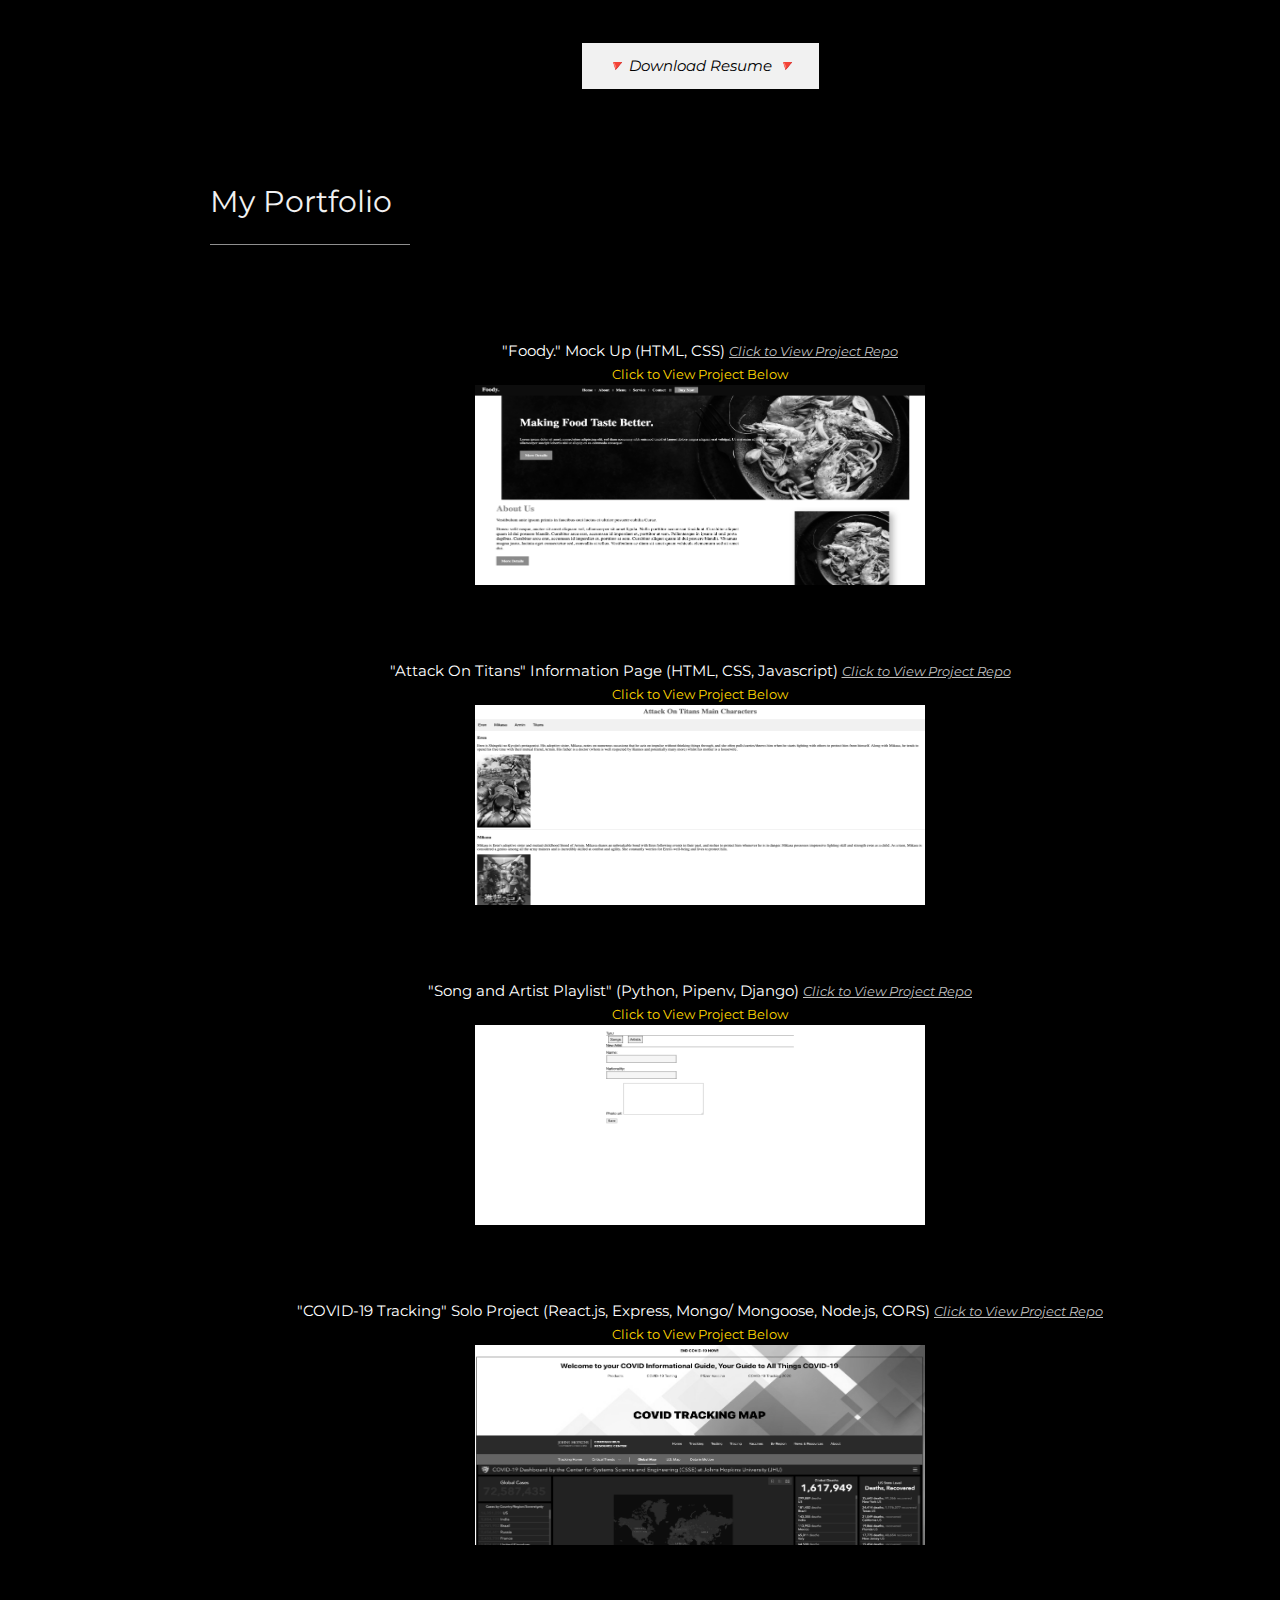
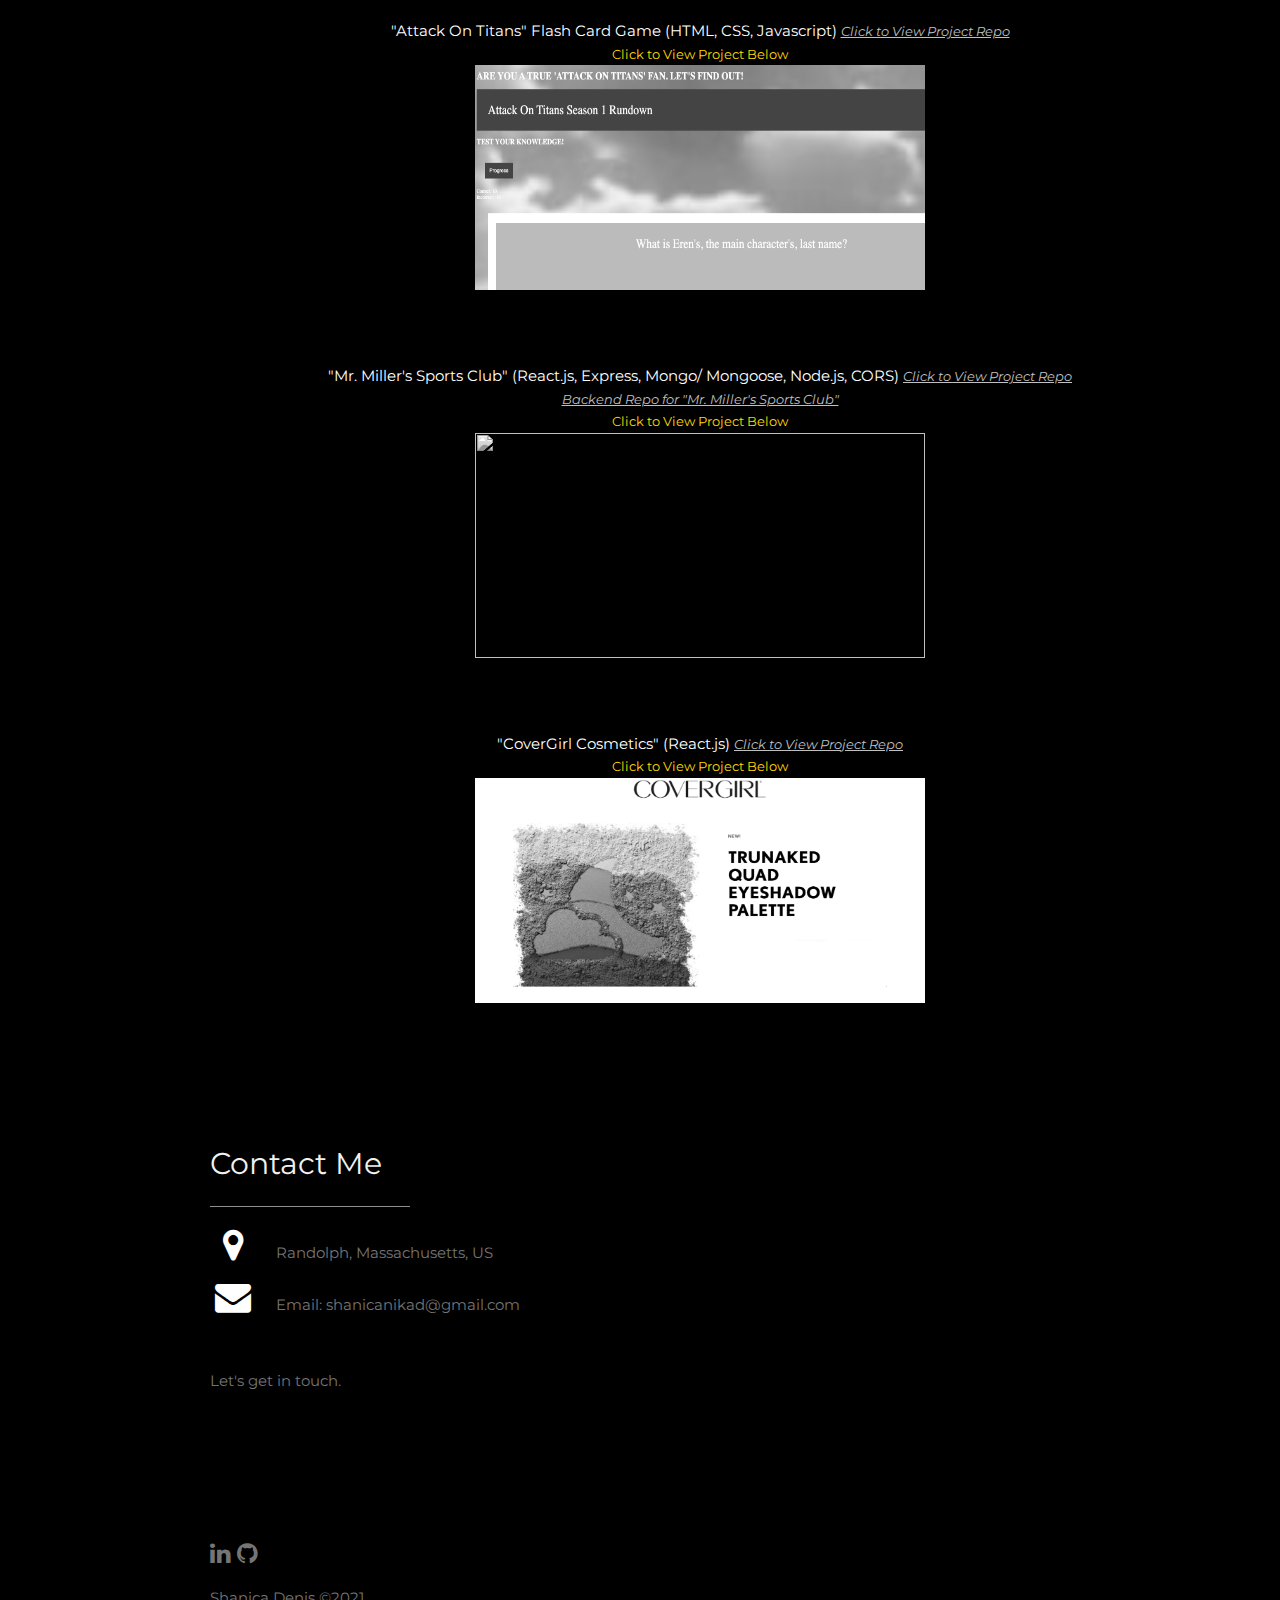
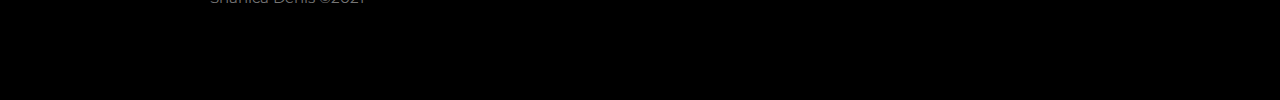
==== commit 986612f8: "update" ====
--- a/index.html
+++ b/index.html
@@ -107,14 +107,14 @@
     <a class="box">
     <p class="w3-wide">Languages</p>
     <div class="w3-black">
-      <div class="w3-black">R, HTML 5, CSS, Javascript, SQL, Express.js, Mongoose, MongoDB, Node.js, PostgreSQL, Python, Django  </div>
+      <div class="w3-black">R, HTML 5, CSS, SASS/ SCSS, Javascript, SQL, Express.js, Mongoose, MongoDB, Node.js, PostgreSQL, Python  </div>
     </div>
     </a>
 
     <a class="box">
     <p class="w3-wide">Frameworks</p>
     <div class="w3-black">
-      <div class="w3-black"> Bootstrap, jQuery, Node.js, React.js, Storybook</div>
+      <div class="w3-black"> Bootstrap, jQuery, Express.js, React.js/ Redux, Gatsby.js, GraphQL, Storybook, Django</div>
     </div>
     </a>
 
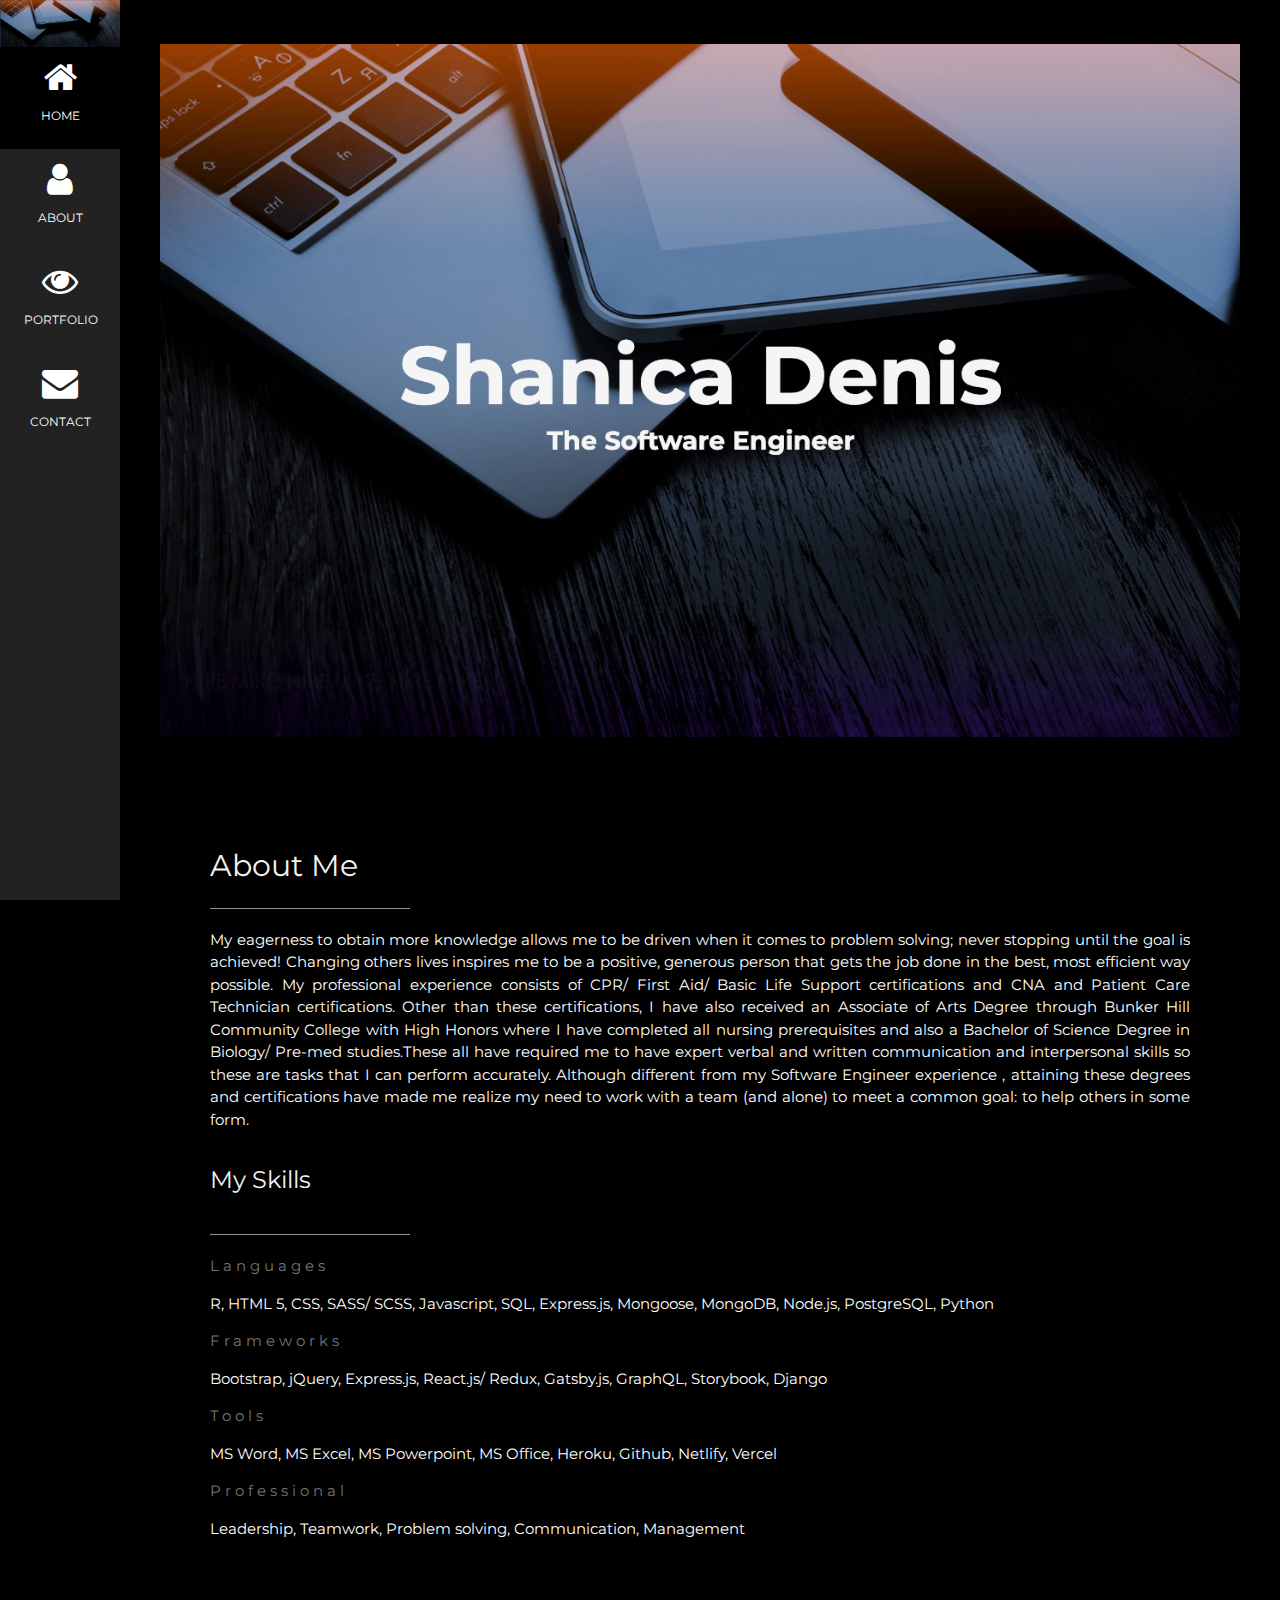
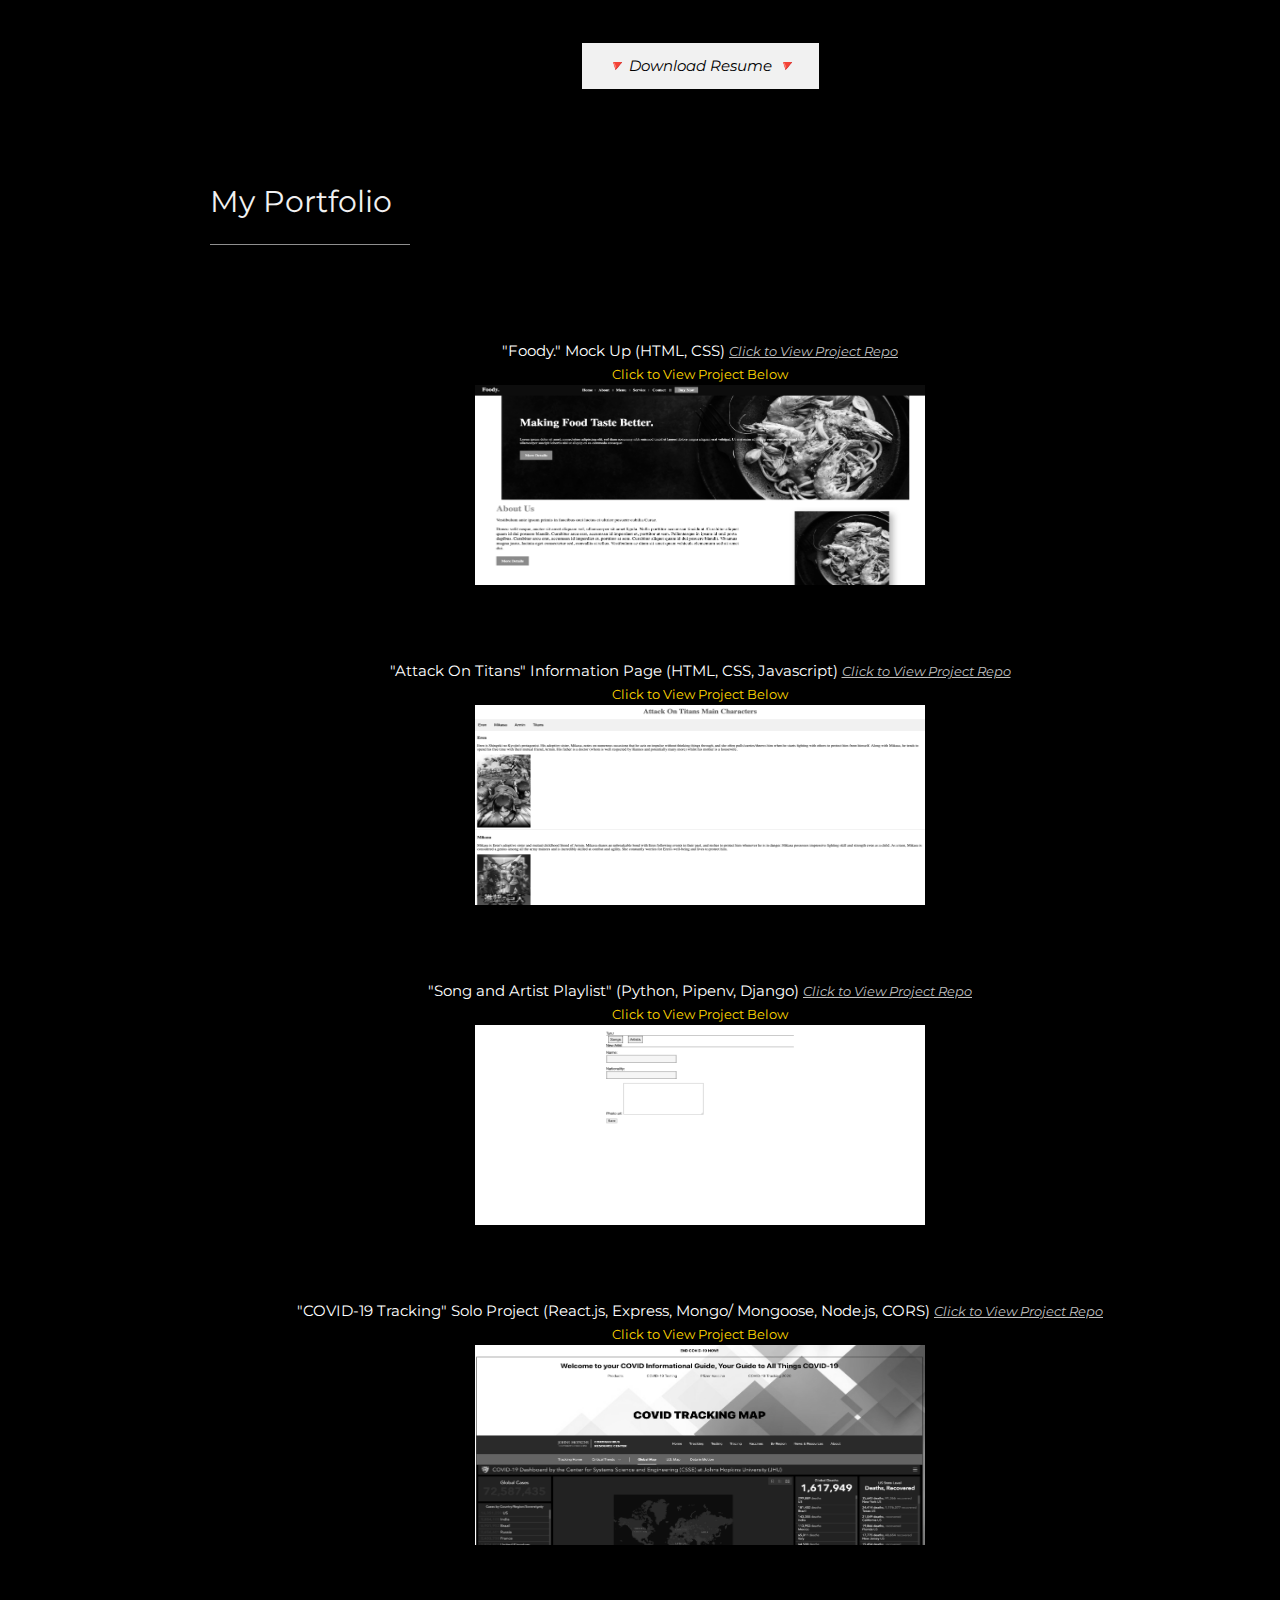
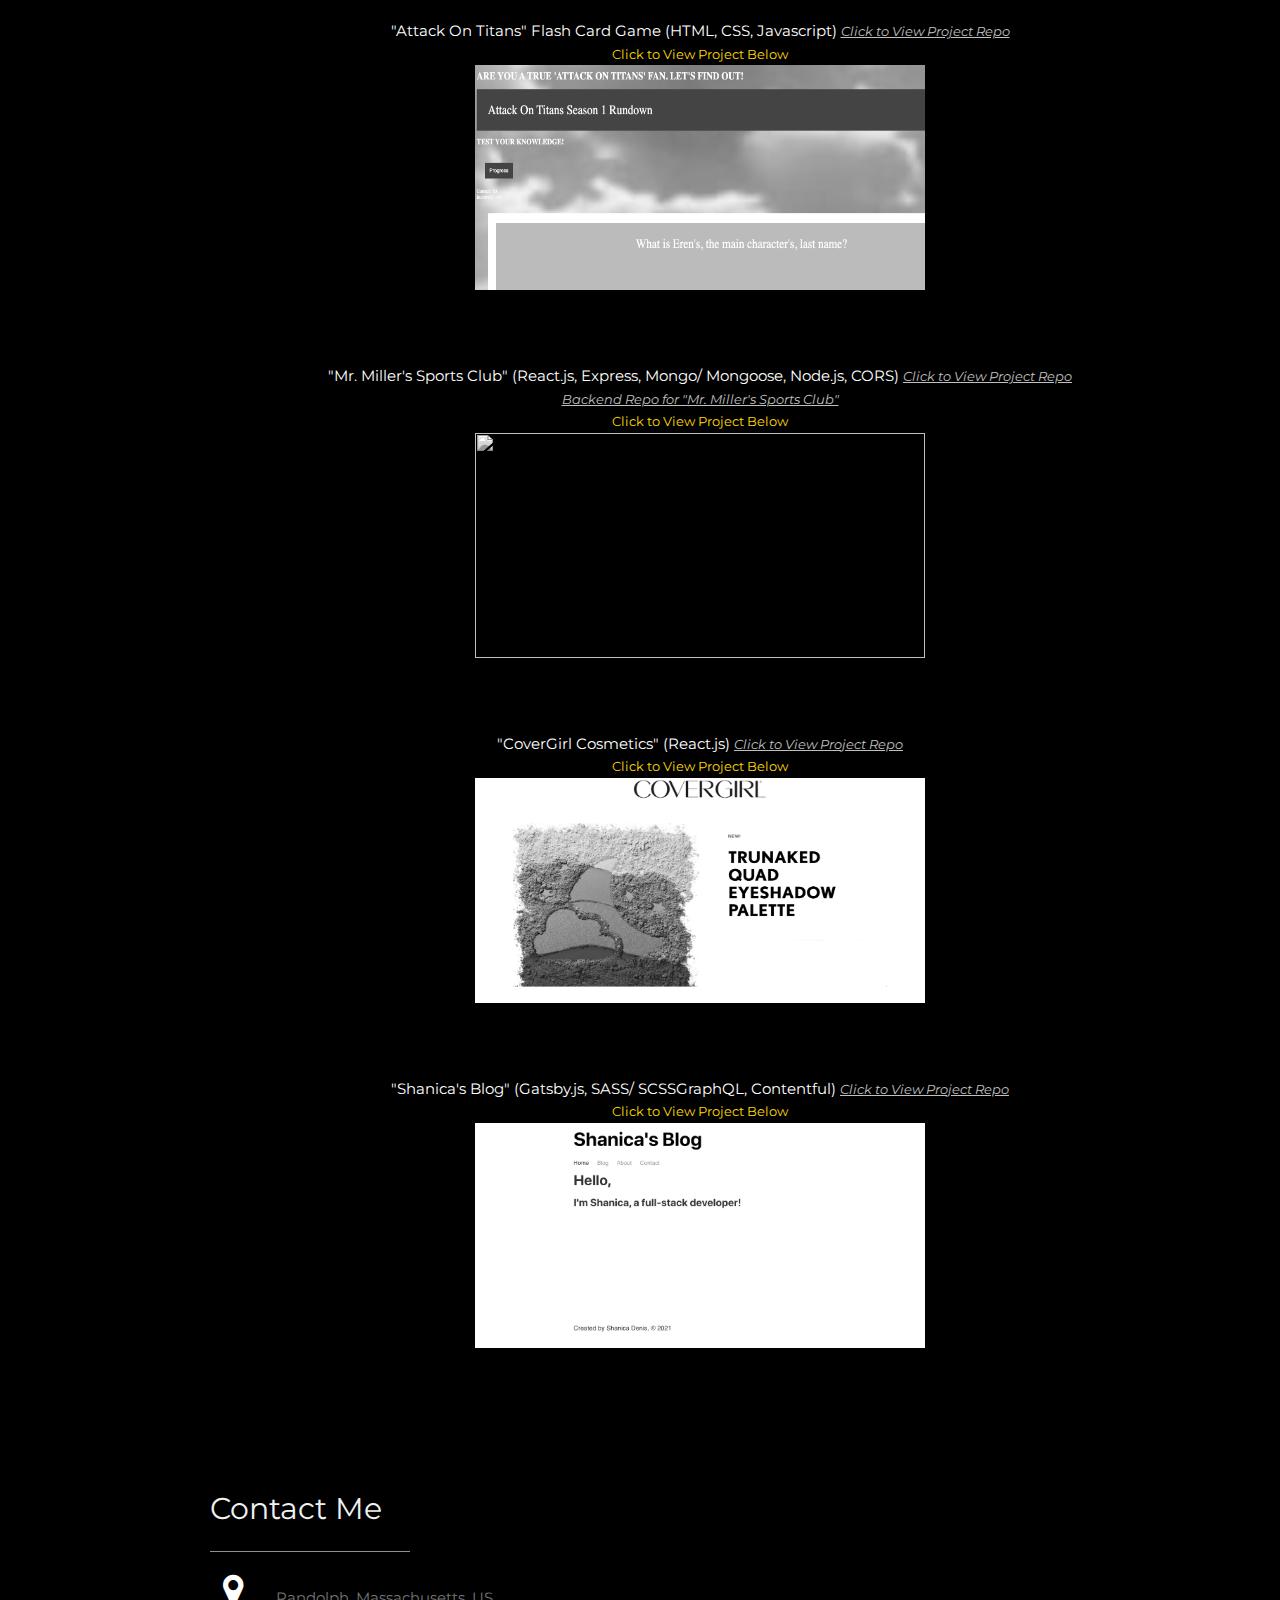
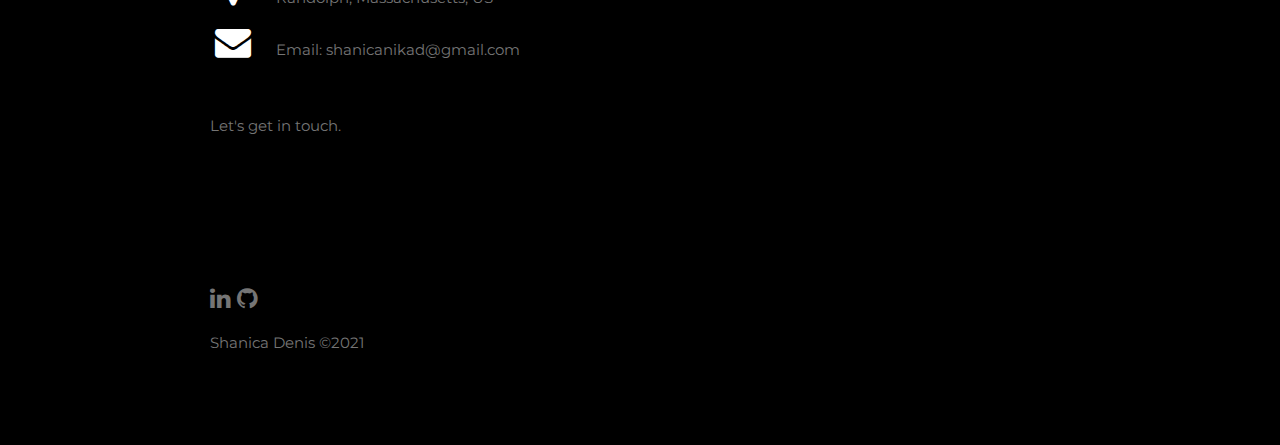
==== commit f159a8ab: "update2" ====
--- a/index.html
+++ b/index.html
@@ -202,6 +202,13 @@
               <img src="coverGirl.png" id= "img" style="width:450px; height:225px"></a>
           
   </div>
+
+  <div style= "padding-top: 75px; margin: auto; text-align: center;">"Shanica's Blog" (Gatsby.js, SASS/ SCSSGraphQL, Contentful)  
+    <a href="https://github.com/shanicanikad/gatsbyTutorial" style= "color: silver; font-size: small;font-style: italic;">Click to View Project Repo</a>  
+    <div><a href="https://confident-pike-6127ab.netlify.app/" style= "text-decoration:none; color: gold; font-size: small;">Click to View Project Below</div>
+            <img src="Gatsby.png" id= "img" style="width:450px; height:225px"></a>
+        
+</div>
   </div>
 
   <div class="w3-padding-64 w3-content w3-text-grey" id="contact">
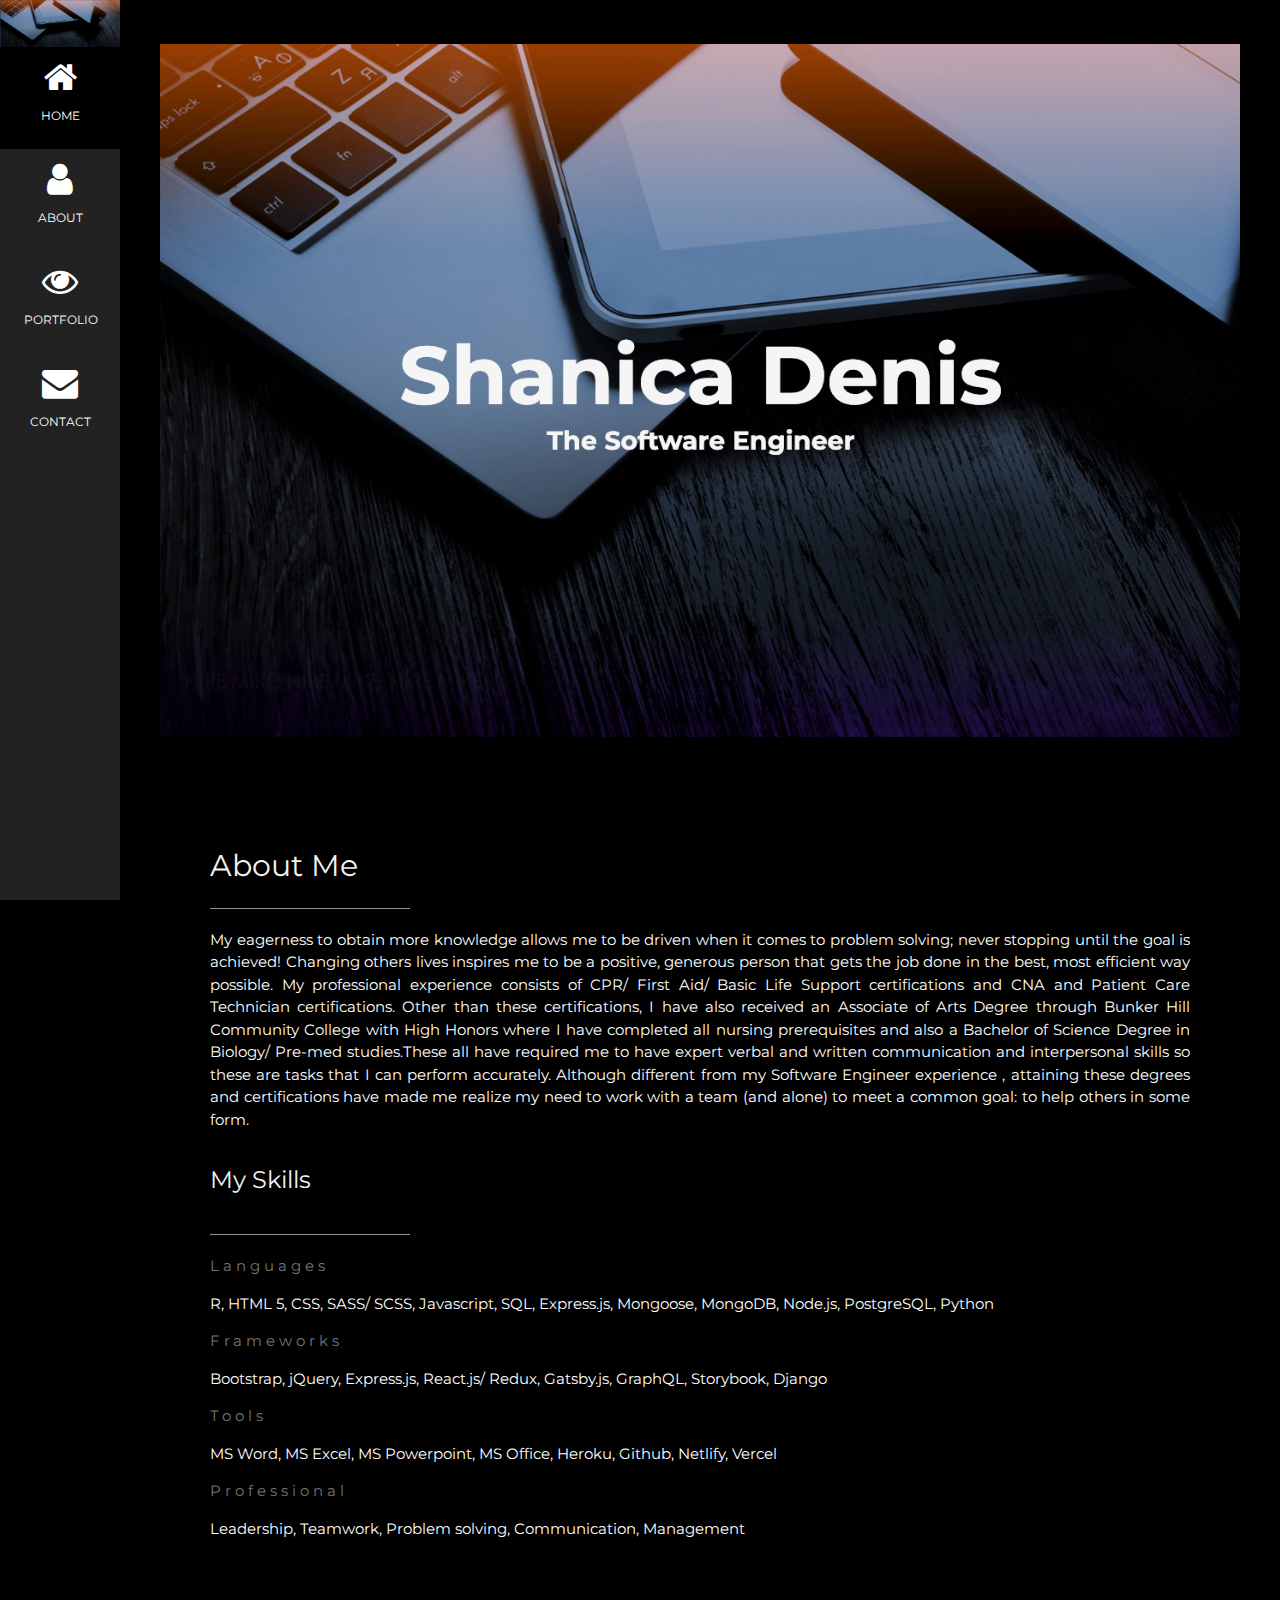
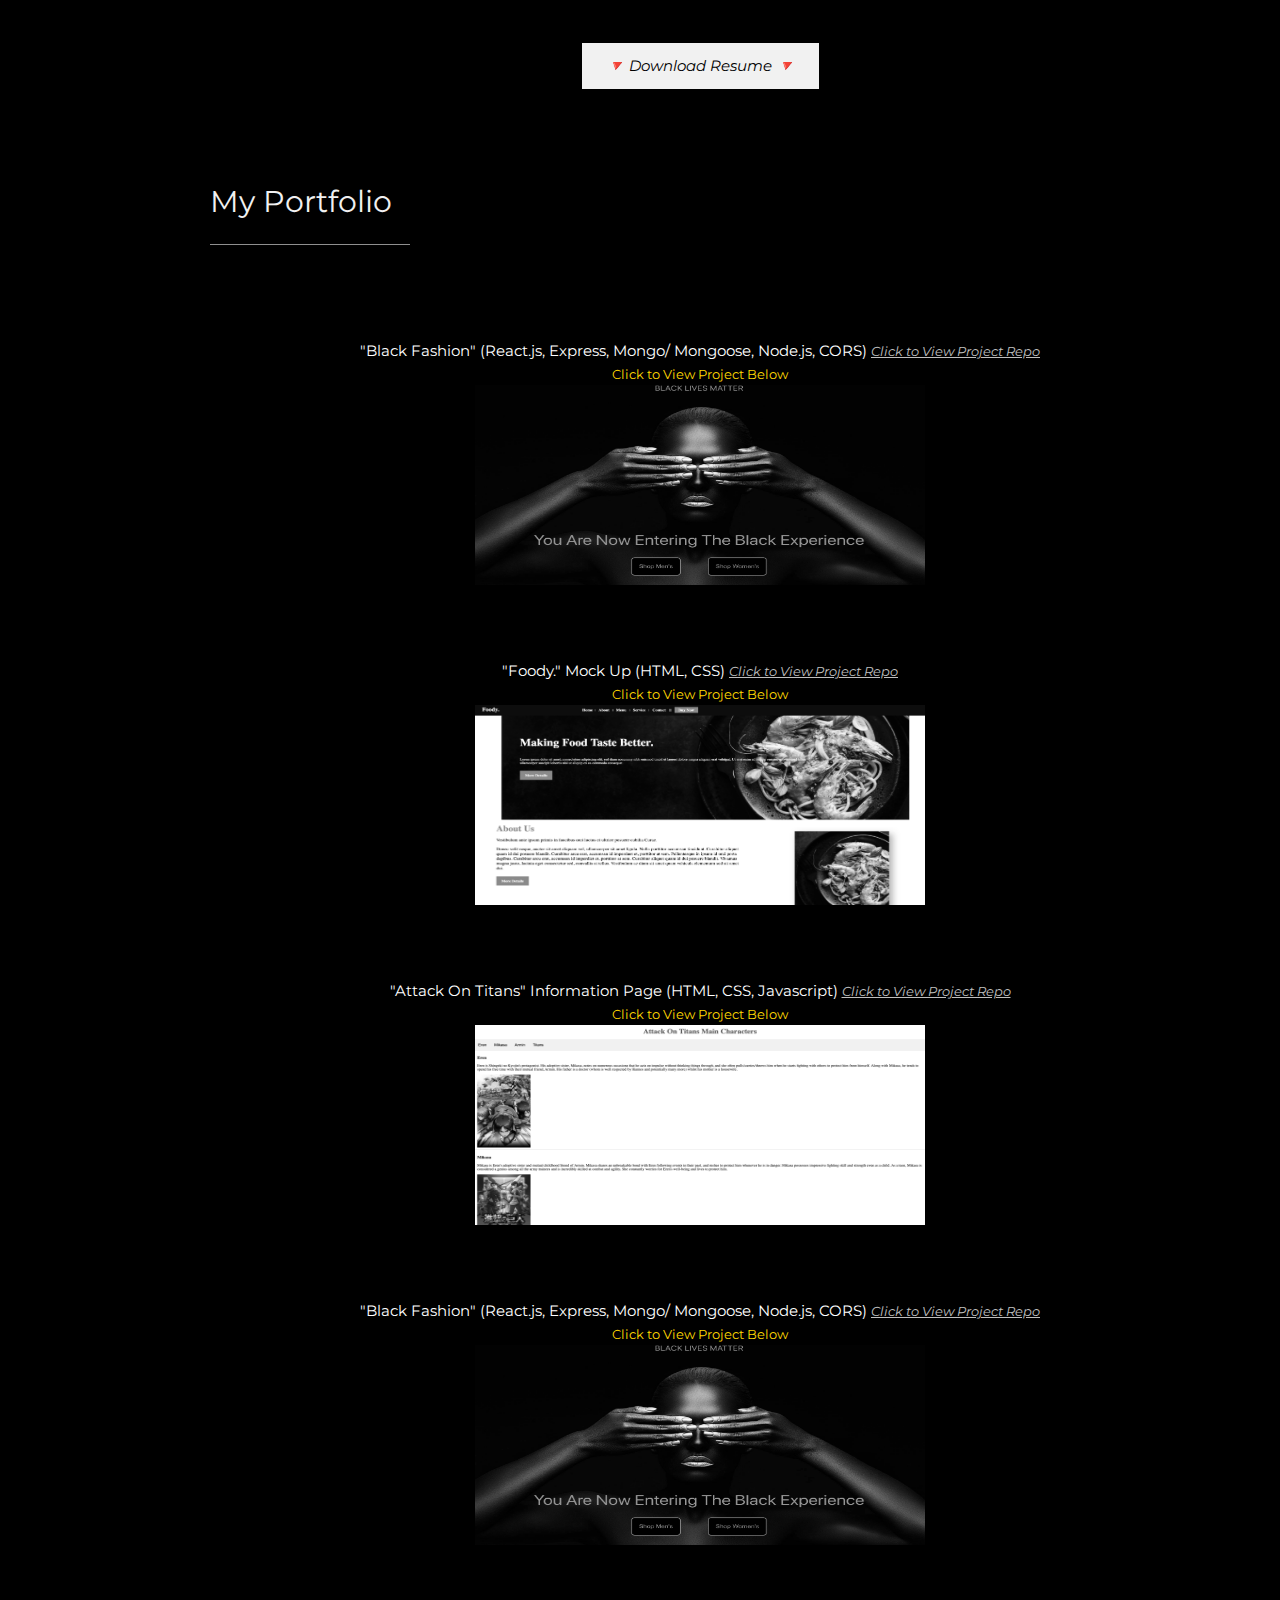
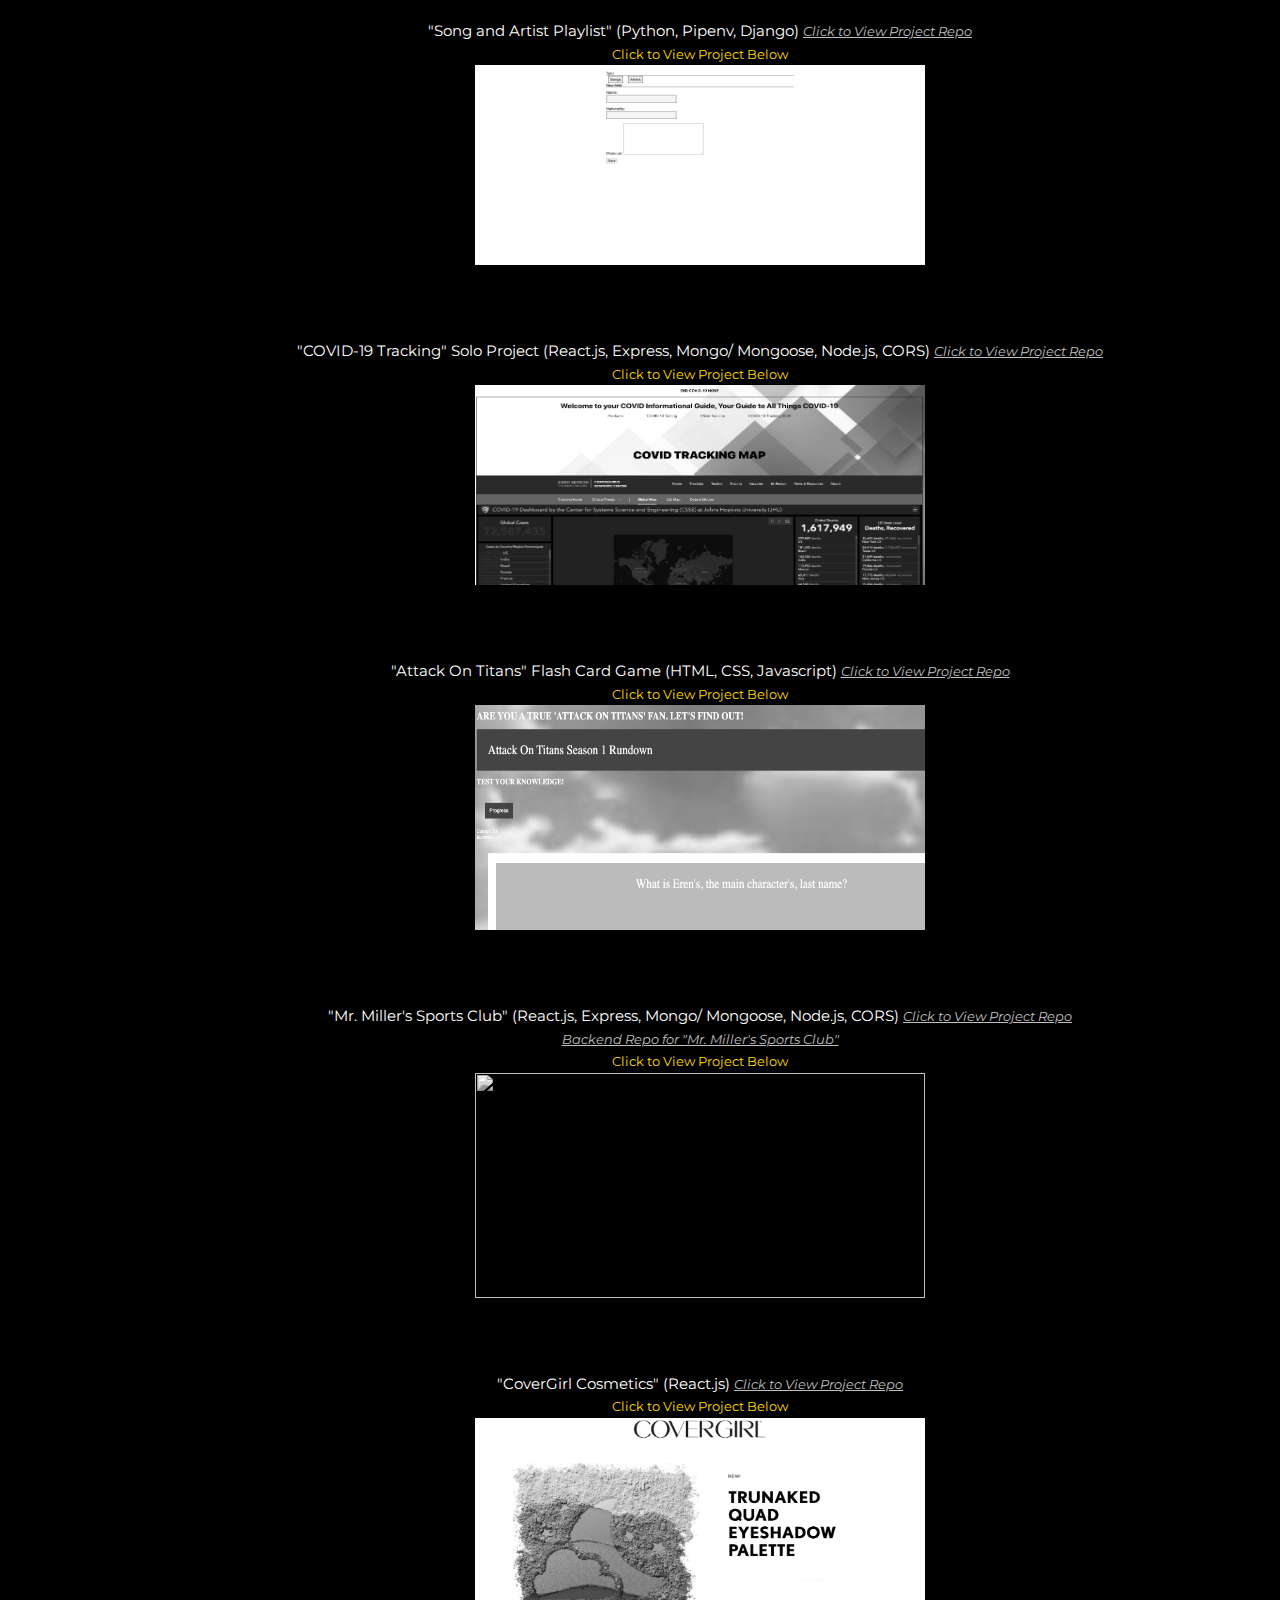
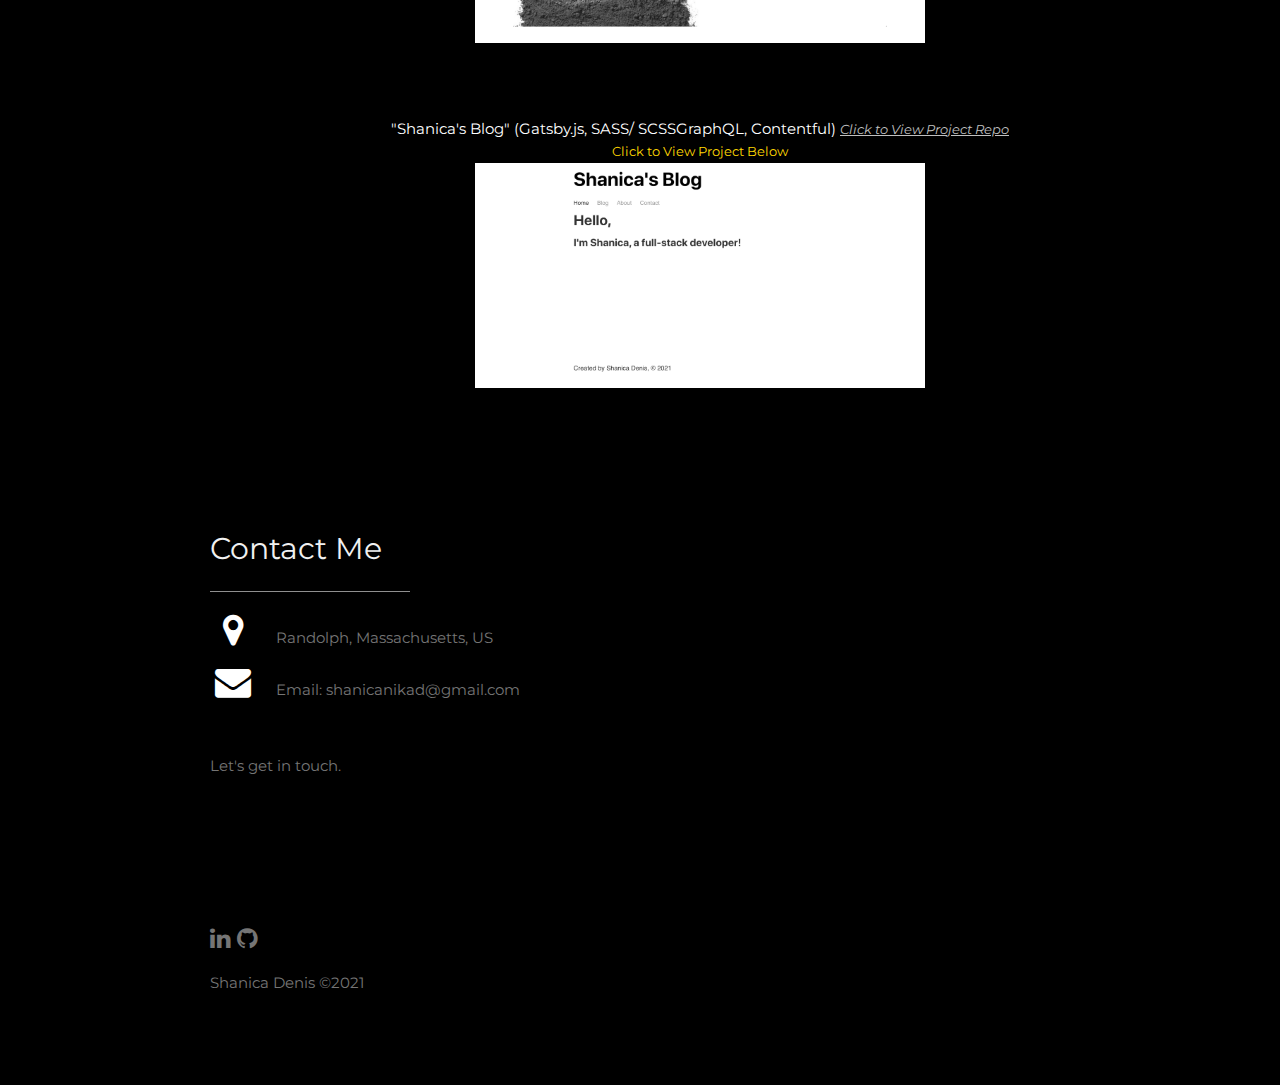
==== commit 7af5a438: "done" ====
--- a/index.html
+++ b/index.html
@@ -146,6 +146,12 @@
     <!-- Grid for photos -->
     <!-- <div class="w3-row-padding">
       <div class="w3-half"> -->
+        <div style= "padding-top: 75px; margin: auto; text-align: center;">"Black Fashion" (React.js, Express, Mongo/ Mongoose, Node.js, CORS)
+          <a href="https://github.com/shanicanikad/blackprojectapp" style= "color: silver; font-size: small;font-style: italic;">Click to View Project Repo</a>    
+          <div><a href="https://blackfashionproject.netlify.app/" style= "text-decoration:none; color: gold; font-size: small;">Click to View Project Below</div>
+              <img src="BlackFashion.png" id= "img" style="width:450px; height:200px"></a>
+    </div>  
+
         <div style= "padding-top: 75px; margin: auto; text-align: center;" >"Foody." Mock Up (HTML, CSS)
         <a href= "https://github.com/shanicanikad/build-a-website" style= "color: silver; font-size: small;font-style: italic;">Click to View Project Repo</a>
         <div><a href="https://shanicanikad.github.io/build-a-website/" style= "text-decoration:none; color:gold; font-size: small;">Click to View Project Below</div>  
@@ -159,15 +165,15 @@
   </div>
 
 
-        <!-- <div style= "padding-top: 75px; margin: auto; text-align: center;">"Black Experience" Group Project (React.js, CORS, Node.js, Bootstrap, Storybook, Mongo/ Mongoose, Express)   
-        <a href="https://github.com/antonetteortiz/theblkexperience" style= "color: silver; font-size: small;font-style: italic;">Click to View Project Repo</a>    
-        <div><a href="https://github.com/shanicanikad/groupproject8" style= "color: silver ; font-size: small; font-style: italic;">Backend Repo for "Black Experience"</a></div>    
-        <div><a href="https://blk-experience.vercel.app/" style= "text-decoration:none; color: gold; font-size: small;">Click to View Project Below</div>
-                <img src="blk.png" id= "img" style="width:450px; height:200px"></a>
-</div> -->
       <!-- </div>
 
       <div class="w3-half"> -->
+        <div style= "padding-top: 75px; margin: auto; text-align: center;">"Black Fashion" (React.js, Express, Mongo/ Mongoose, Node.js, CORS)
+          <a href="https://github.com/shanicanikad/blackprojectapp" style= "color: silver; font-size: small;font-style: italic;">Click to View Project Repo</a>    
+          <div><a href="https://blackfashionproject.netlify.app/" style= "text-decoration:none; color: gold; font-size: small;">Click to View Project Below</div>
+              <img src="BlackFashion.png" id= "img" style="width:450px; height:200px"></a>
+    </div>  
+
 
         <div style= "padding-top: 75px; margin: auto; text-align: center;">"Song and Artist Playlist" (Python, Pipenv, Django)
         <a href="https://github.com/shanicanikad/python" style= "color: silver; font-size: small;font-style: italic;">Click to View Project Repo</a>    
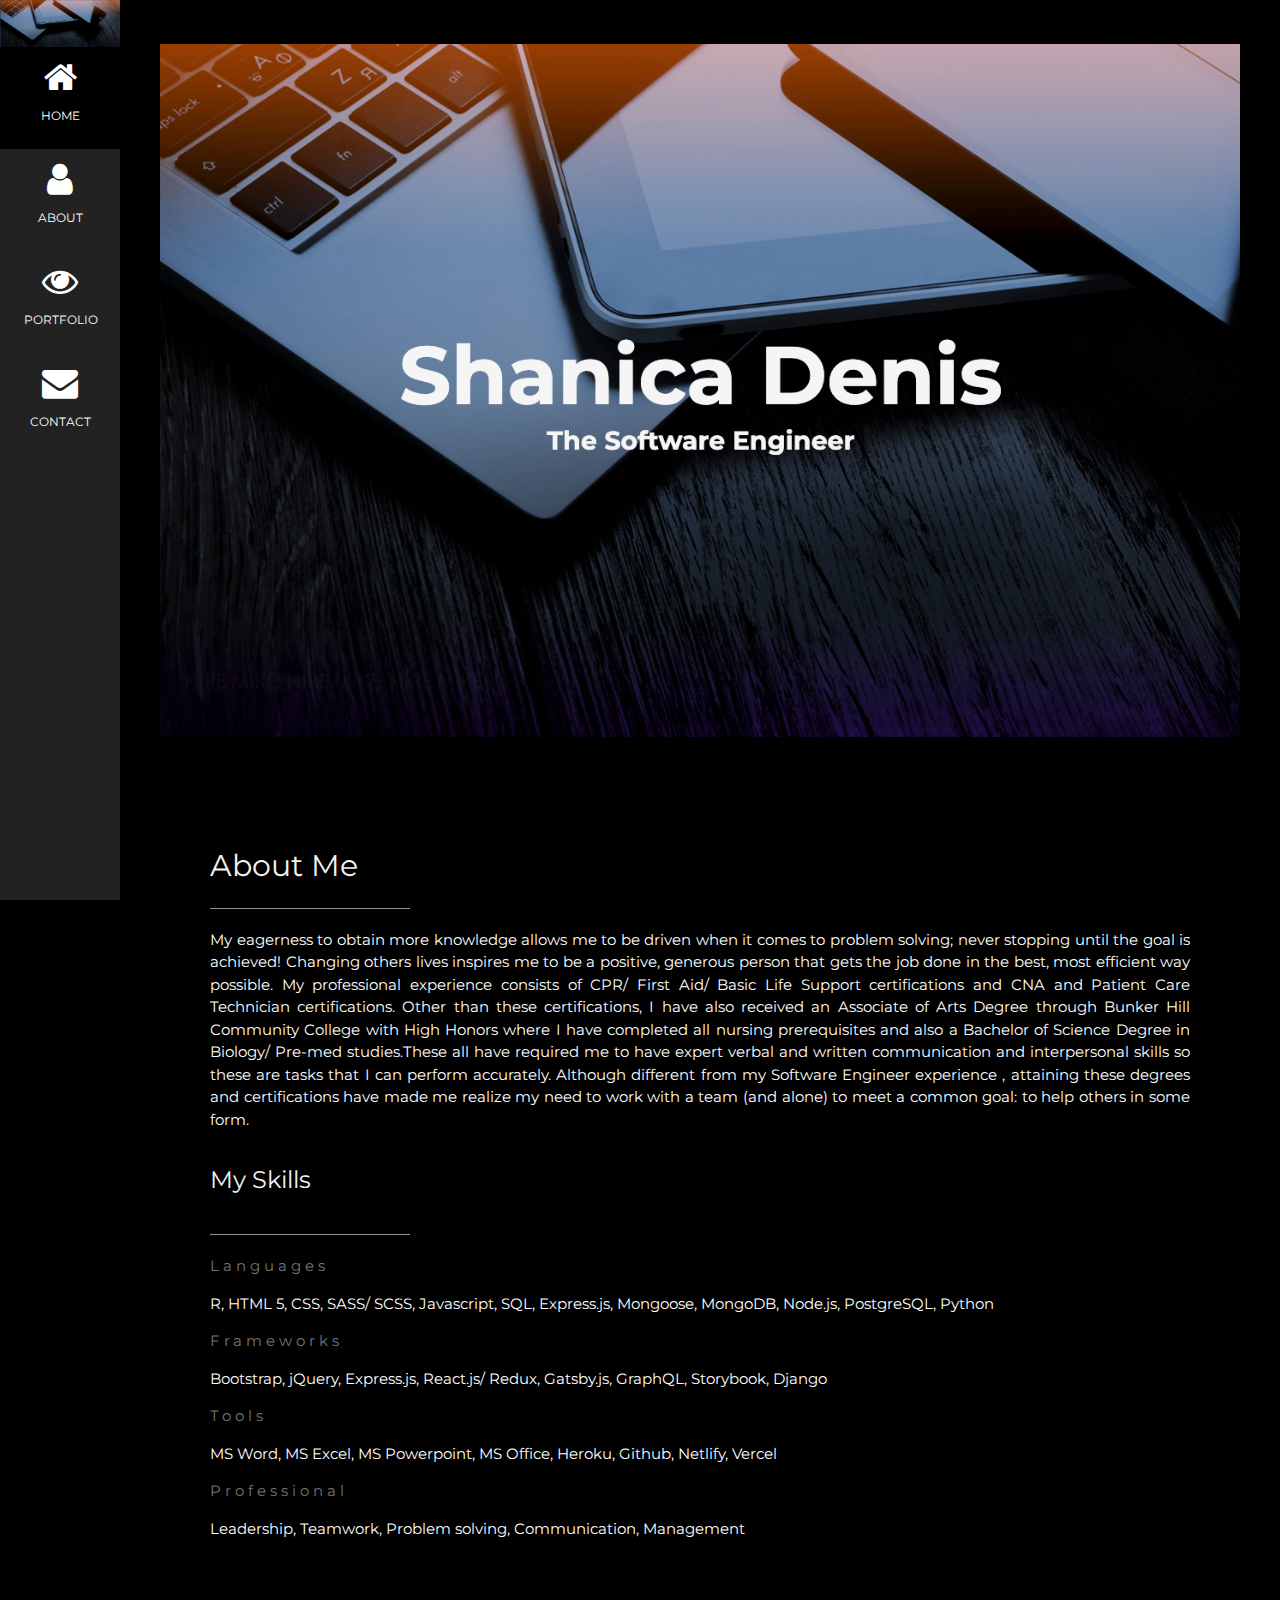
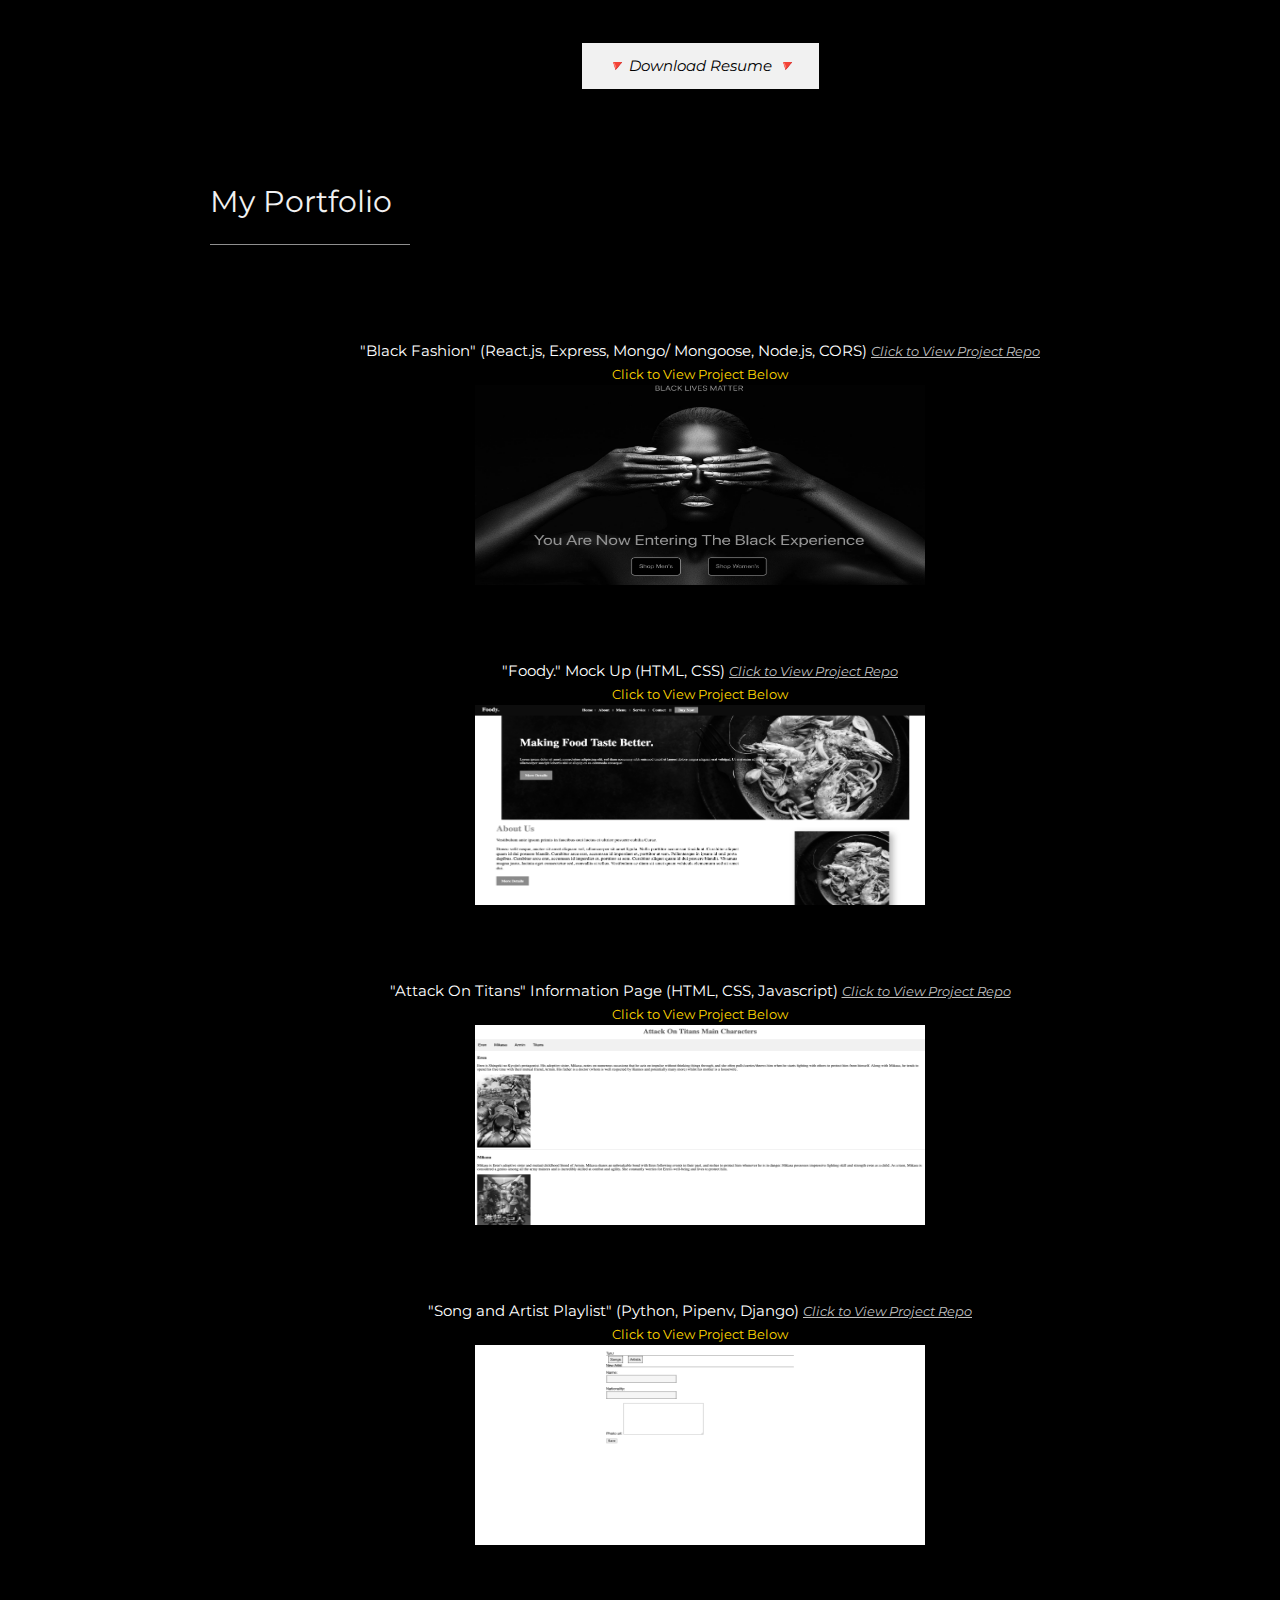
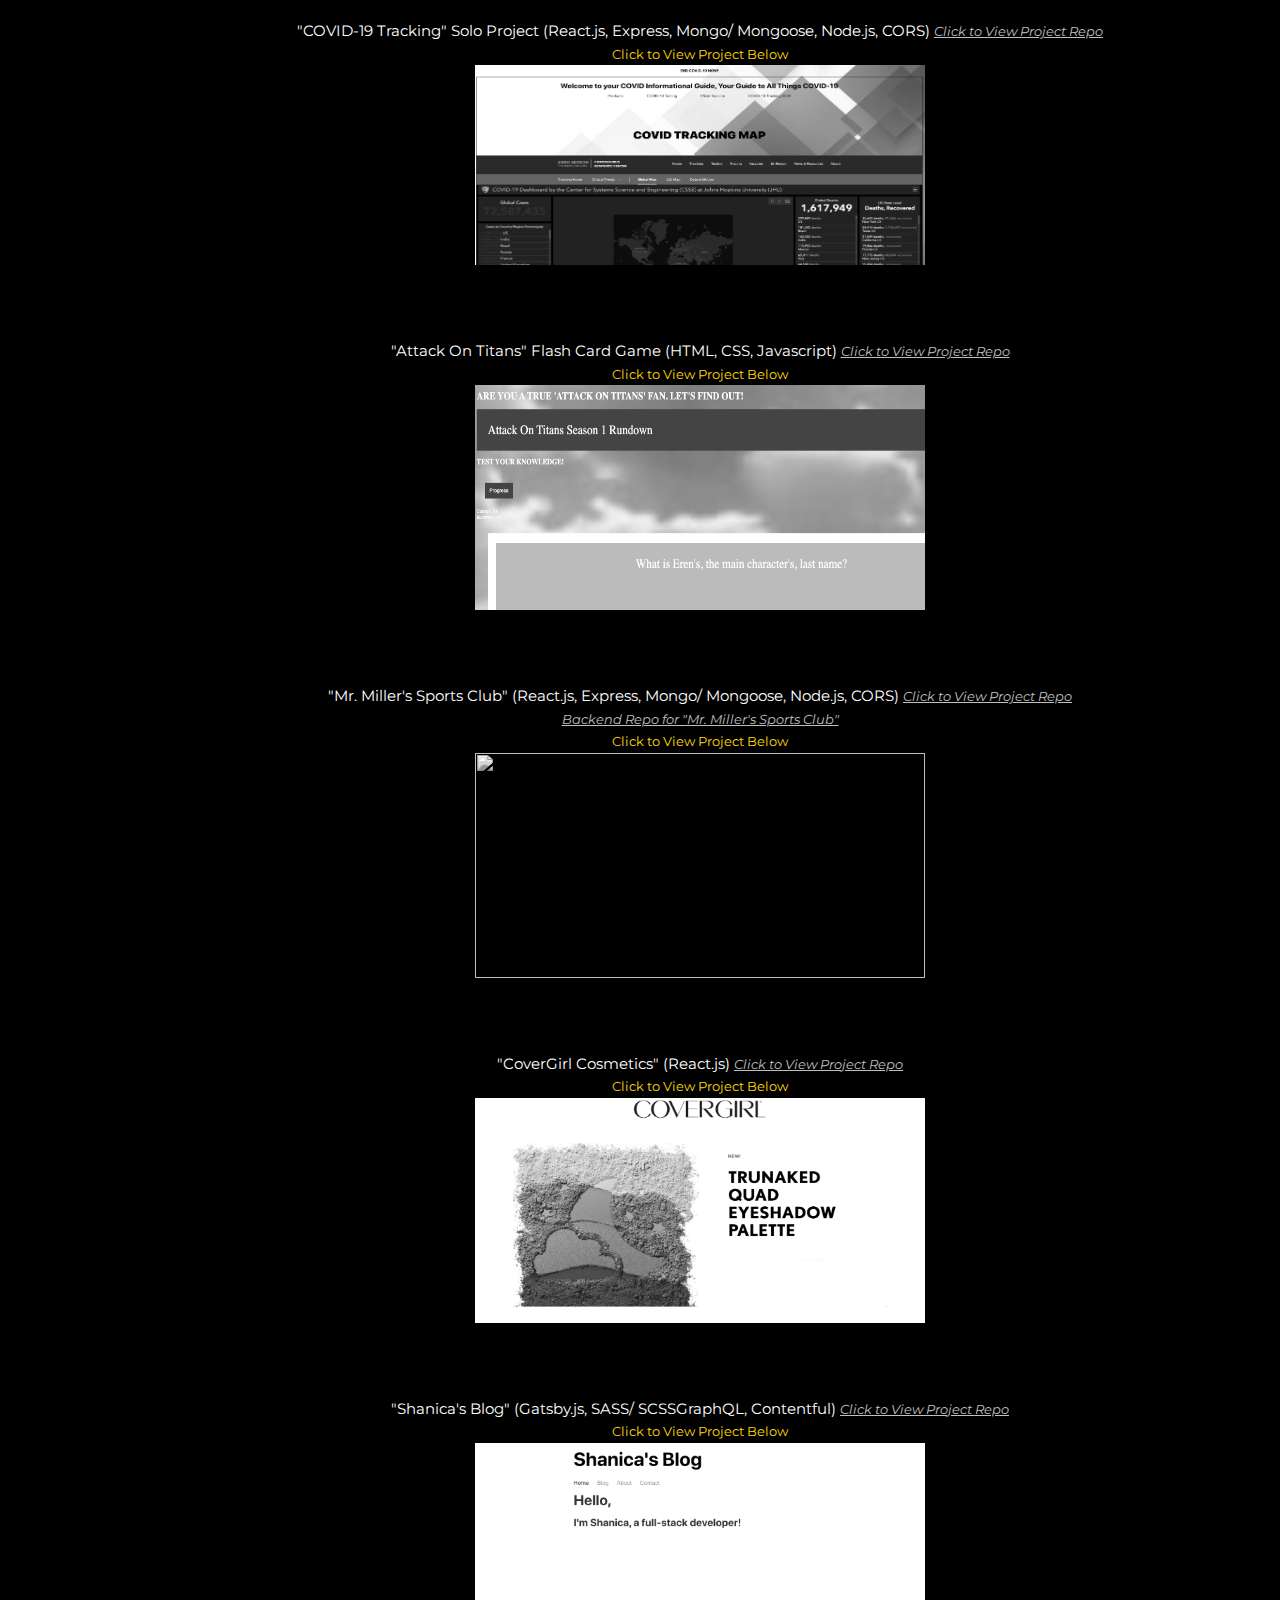
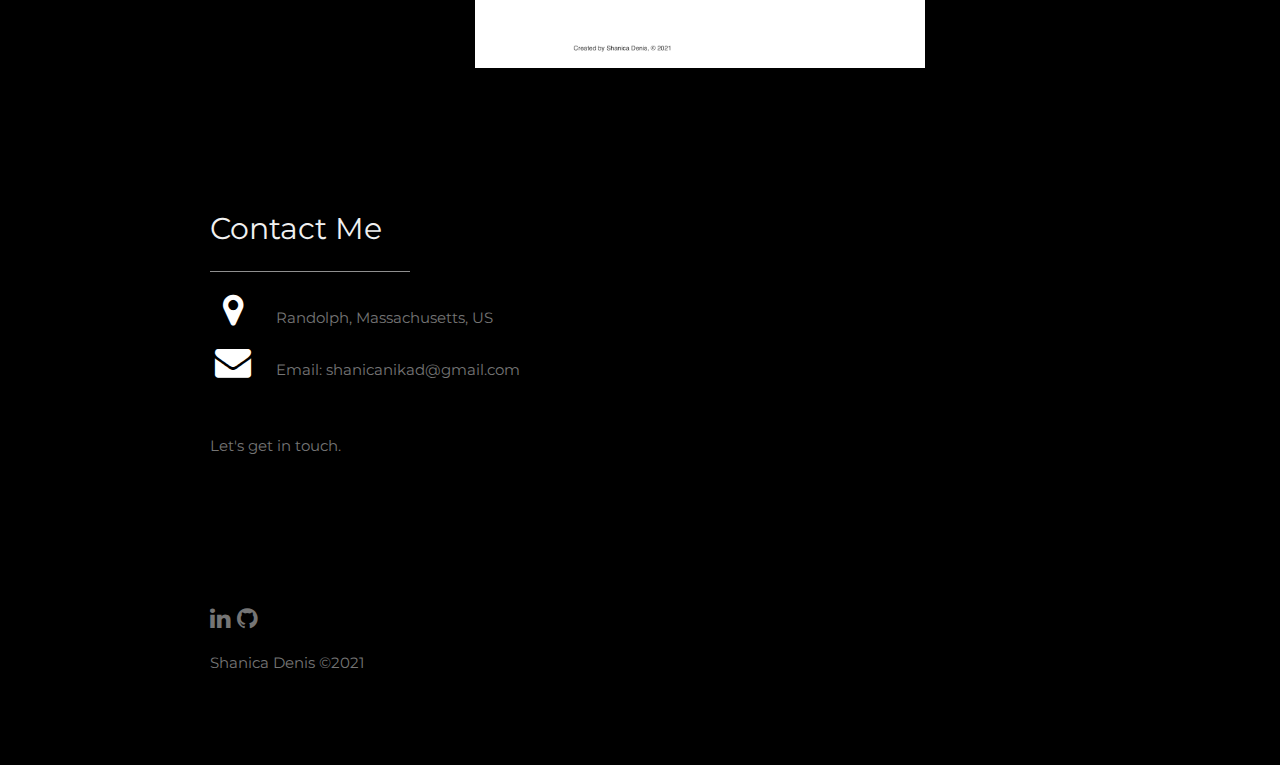
==== commit f242a7ca: "fixed" ====
--- a/index.html
+++ b/index.html
@@ -168,13 +168,7 @@
       <!-- </div>
 
       <div class="w3-half"> -->
-        <div style= "padding-top: 75px; margin: auto; text-align: center;">"Black Fashion" (React.js, Express, Mongo/ Mongoose, Node.js, CORS)
-          <a href="https://github.com/shanicanikad/blackprojectapp" style= "color: silver; font-size: small;font-style: italic;">Click to View Project Repo</a>    
-          <div><a href="https://blackfashionproject.netlify.app/" style= "text-decoration:none; color: gold; font-size: small;">Click to View Project Below</div>
-              <img src="BlackFashion.png" id= "img" style="width:450px; height:200px"></a>
-    </div>  
-
-
+  
         <div style= "padding-top: 75px; margin: auto; text-align: center;">"Song and Artist Playlist" (Python, Pipenv, Django)
         <a href="https://github.com/shanicanikad/python" style= "color: silver; font-size: small;font-style: italic;">Click to View Project Repo</a>    
         <div><a href="https://sdtunrdjango.herokuapp.com/" style= "text-decoration:none; color: gold; font-size: small;">Click to View Project Below</div>
